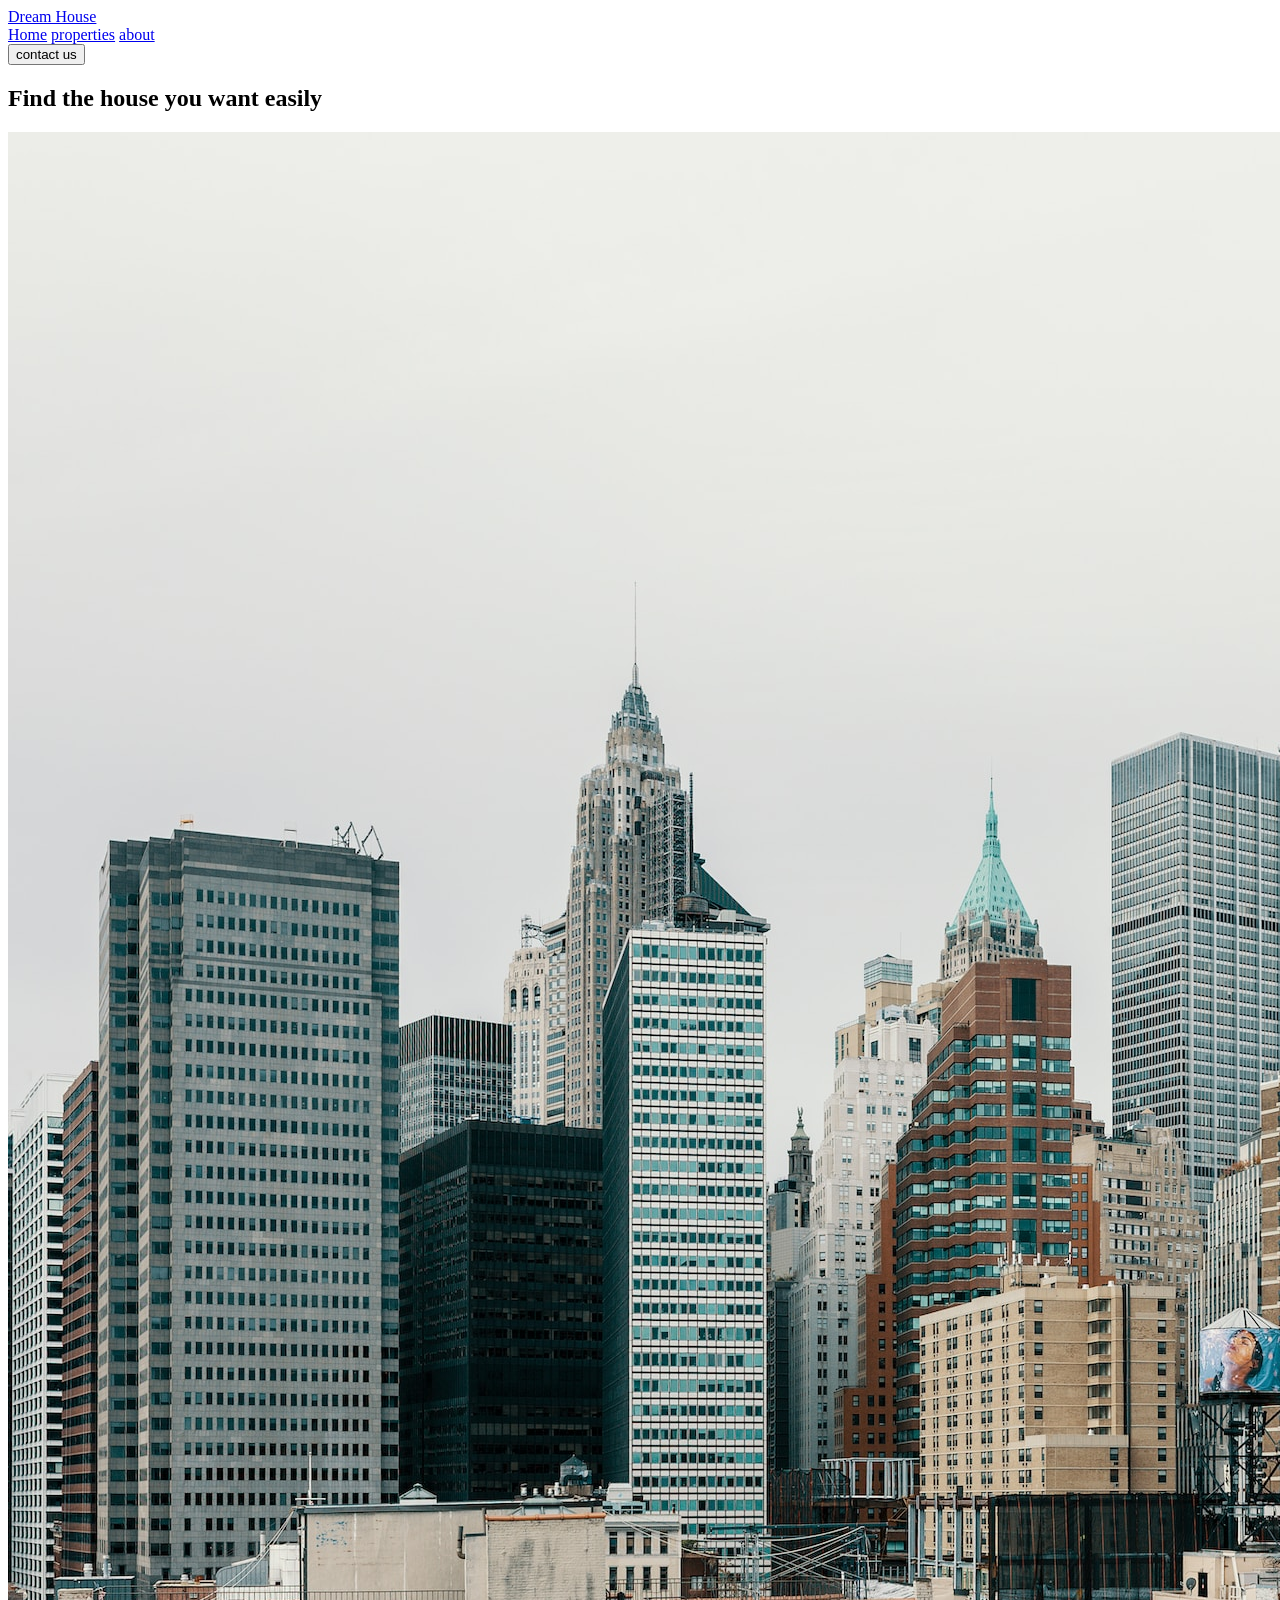
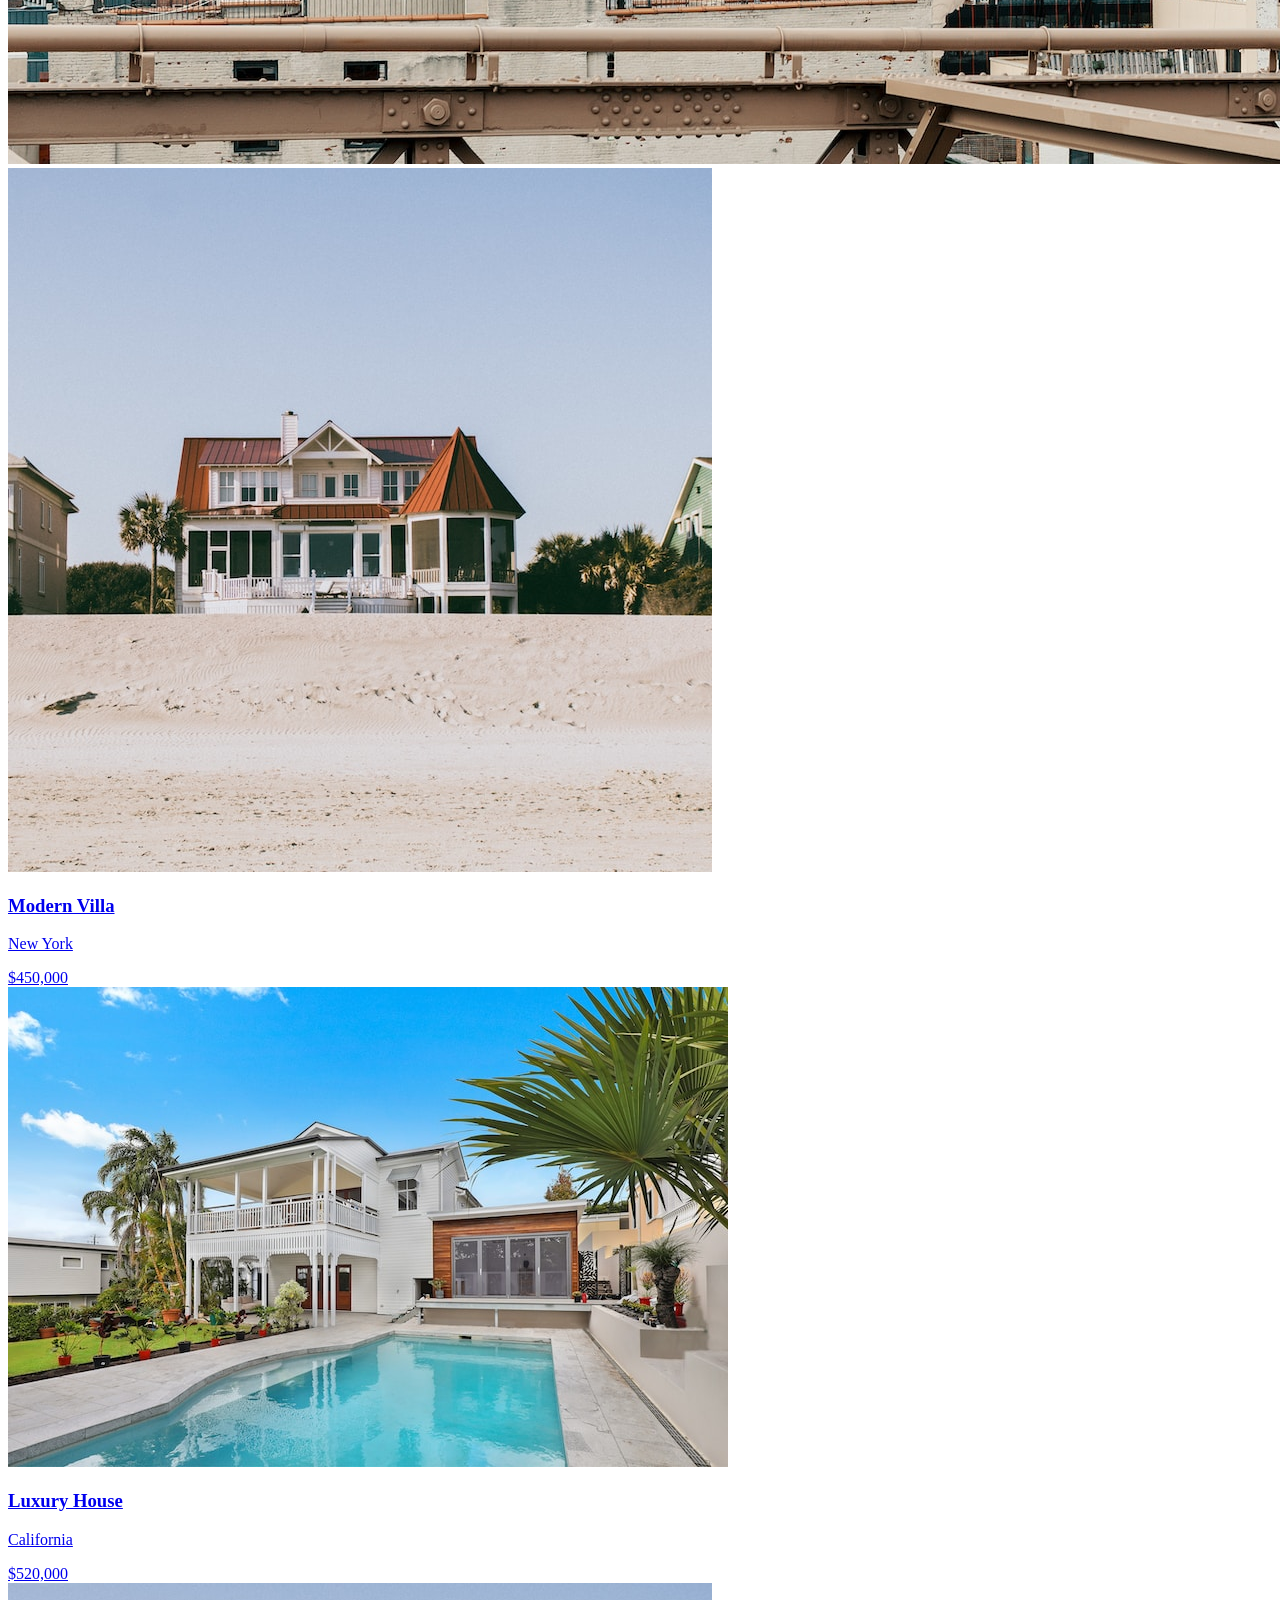
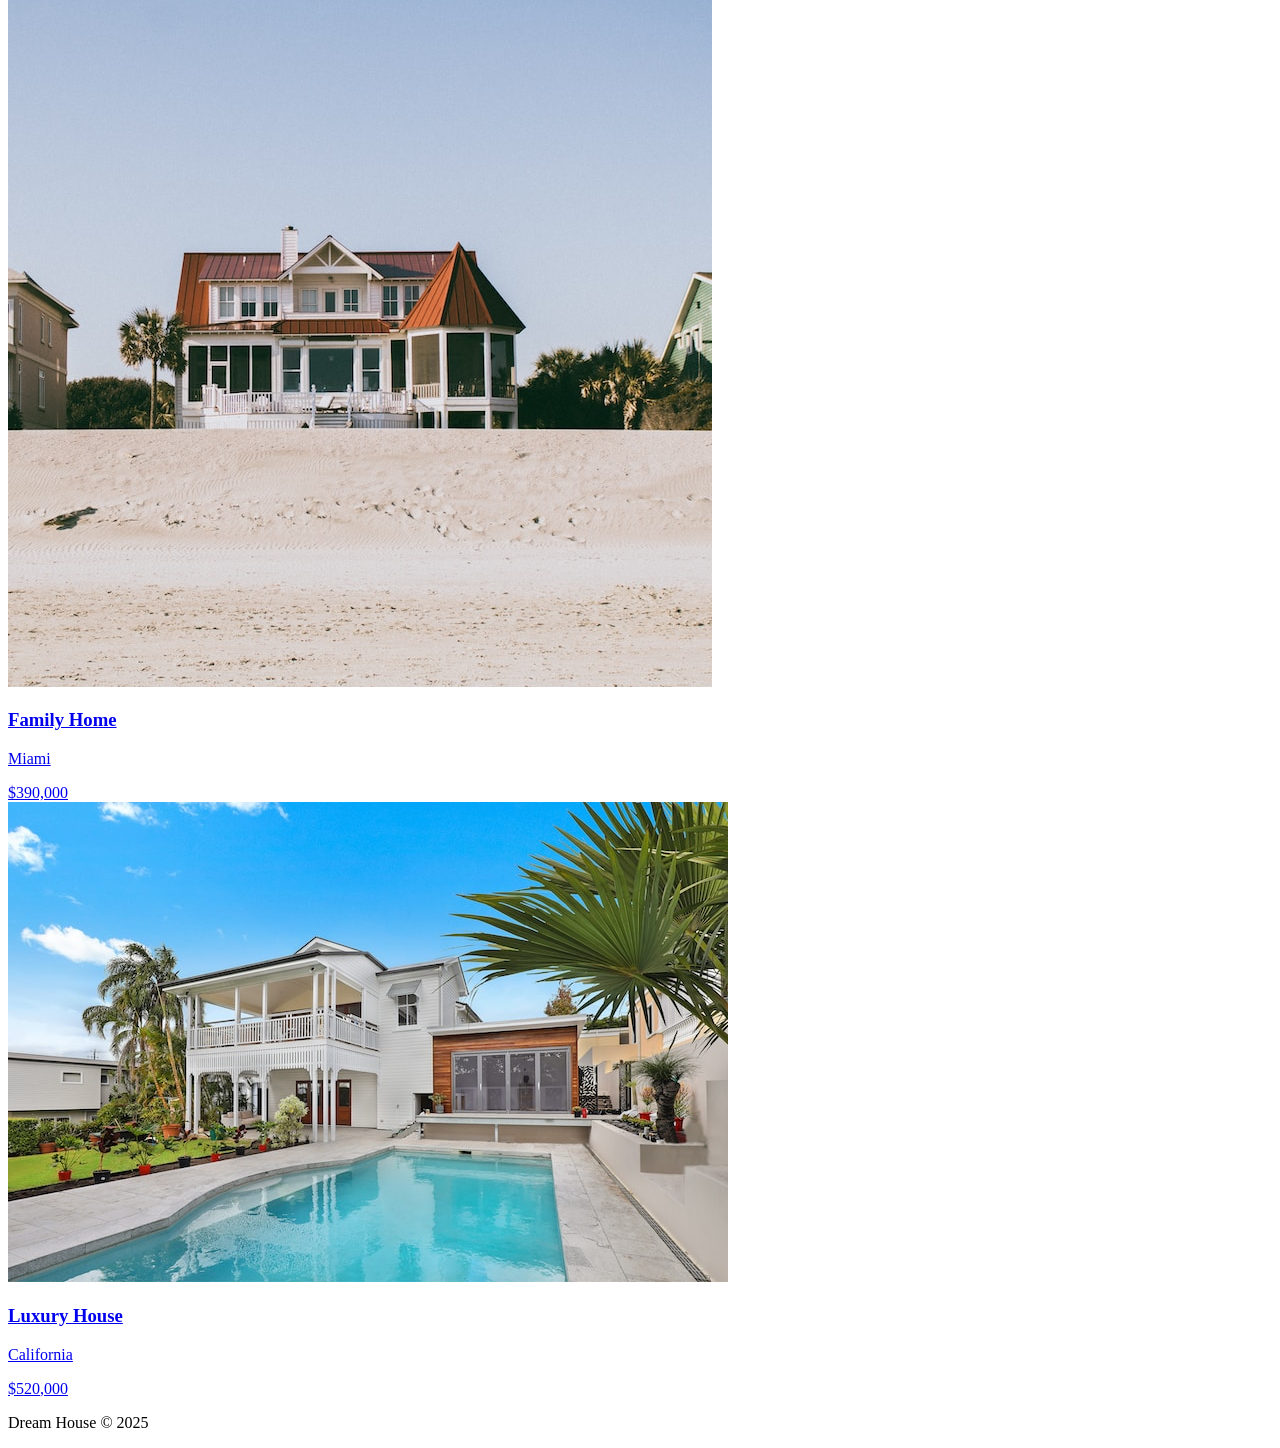
==== index.html @ 48370458 "index.html" ====
<!DOCTYPE html>
<html lang="en">
<head>
    <meta charset="UTF-8">
    <meta name="viewport" content="width=device-width, initial-scale=1.0">
      <meta property="og:title" content="Dream House">

    <meta property="og:description" content="Find the house you want easily">

    <link rel="stylesheet" href="css/style.css">

    <link href="https://fonts.googleapis.com/css2?family=Poppins:wght@300;400;500;600;700&display=swap" rel="stylesheet">
    <title>Dream House</title>
</head>
<body>
            <header class="header"> 
        <a href="#" class="logo">Dream House</a>
        <nav>
            <a href="#">Home</a>
            <a href="#">properties</a>
            <a href="#">about</a>
        </nav>
        <button> contact us</button>
    </header>
    <section class="hero">
        <h1>Find the house you want easily</h1>
        <img src="city.jpg" alt="city">

    </section>
   <section class="properties">

        <a href="second.html" class="card">

            <img src="rancho.jpg" alt="house">

            <div class="card-content">
                <h3>Modern Villa</h3>
                <p>New York</p>
                <span>$450,000</span>
            </div>

        </a>

        <a href="second.html" class="card">

            <img src="pool.jpg" alt="house">

            <div class="card-content">
                <h3>Luxury House</h3>
                <p>California</p>
                <span>$520,000</span>
            </div>

        </a>

        <a href="second.html" class="card">

            <img src="rancho.jpg" alt="house">

            <div class="card-content">
                <h3>Family Home</h3>
                <p>Miami</p>
                <span>$390,000</span>
            </div>

        </a>
        <a href="second.html" class="card">

            <img src="pool.jpg" alt="house">

            <div class="card-content">
                <h3>Luxury House</h3>
                <p>California</p>
                <span>$520,000</span>
            </div>

        </a>

    </section>
     <footer>
        <p>Dream House © 2025</p>
    </footer>
</body>
</html>
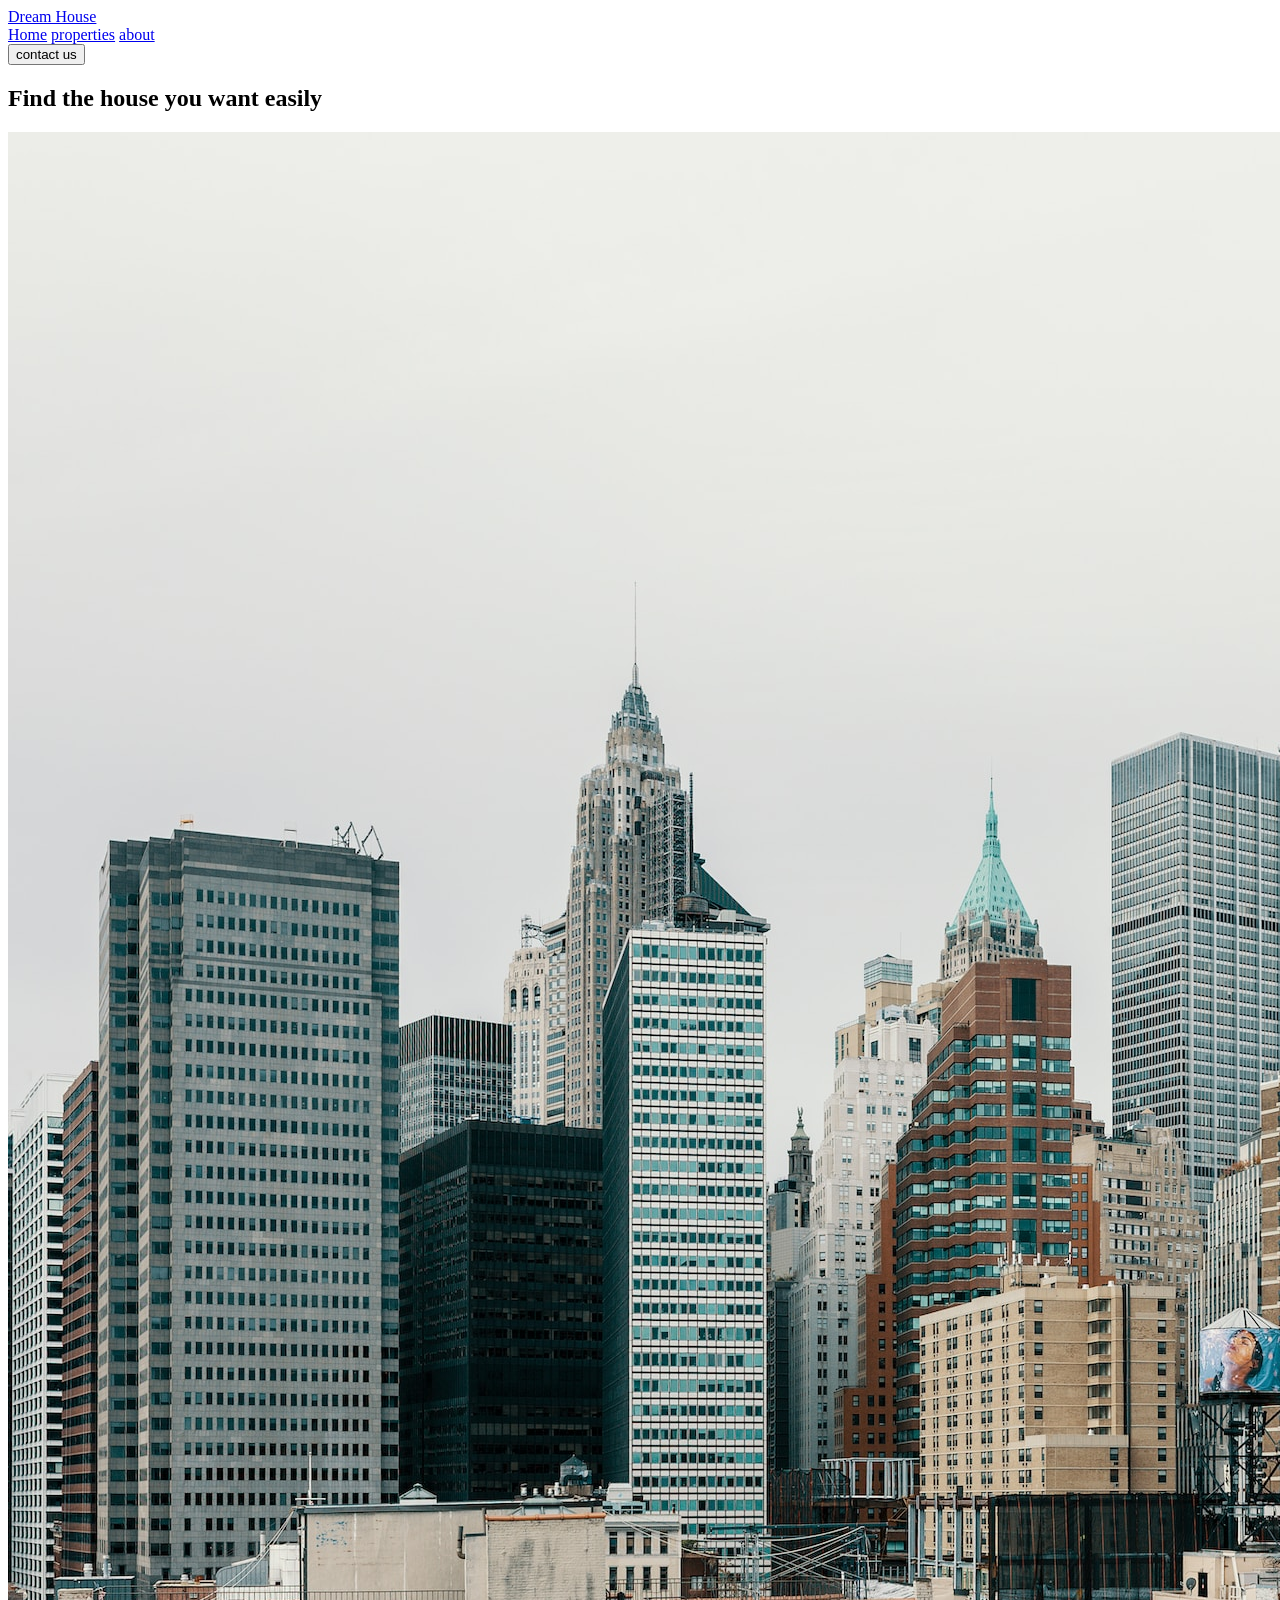
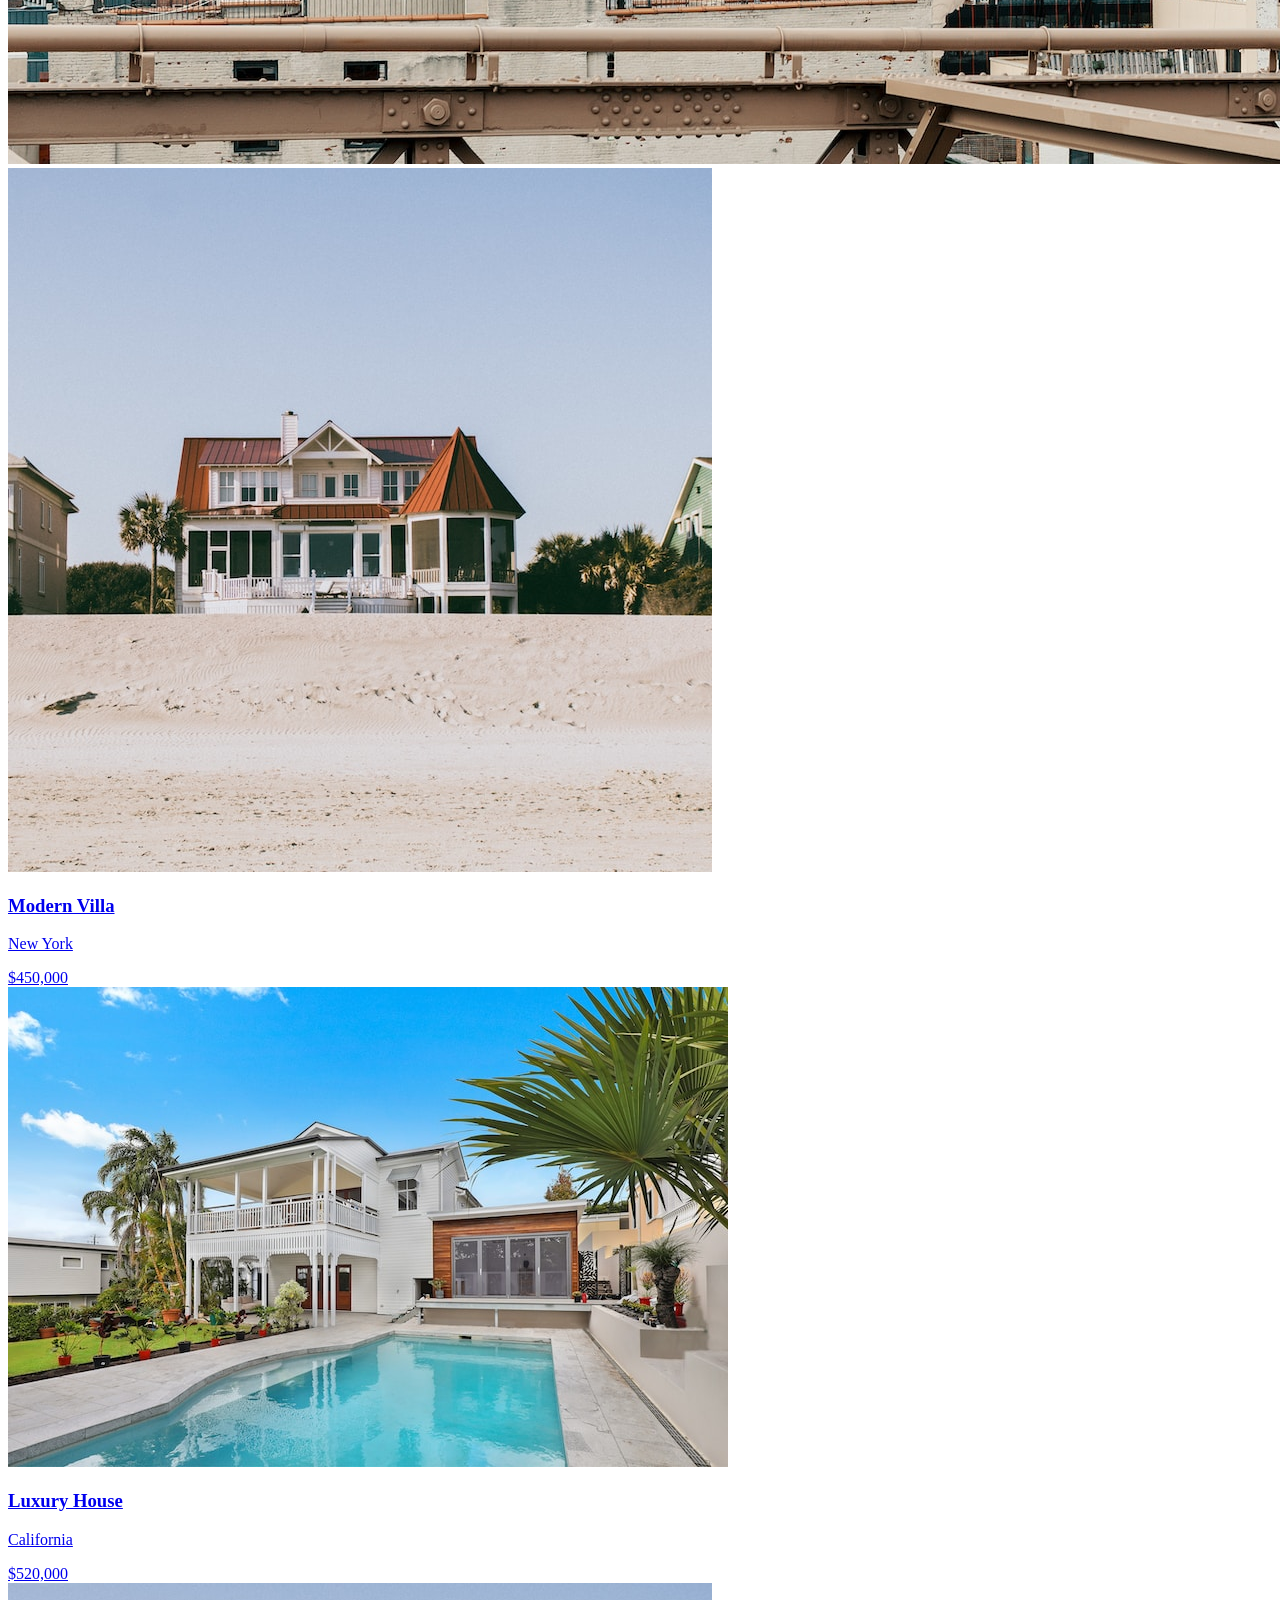
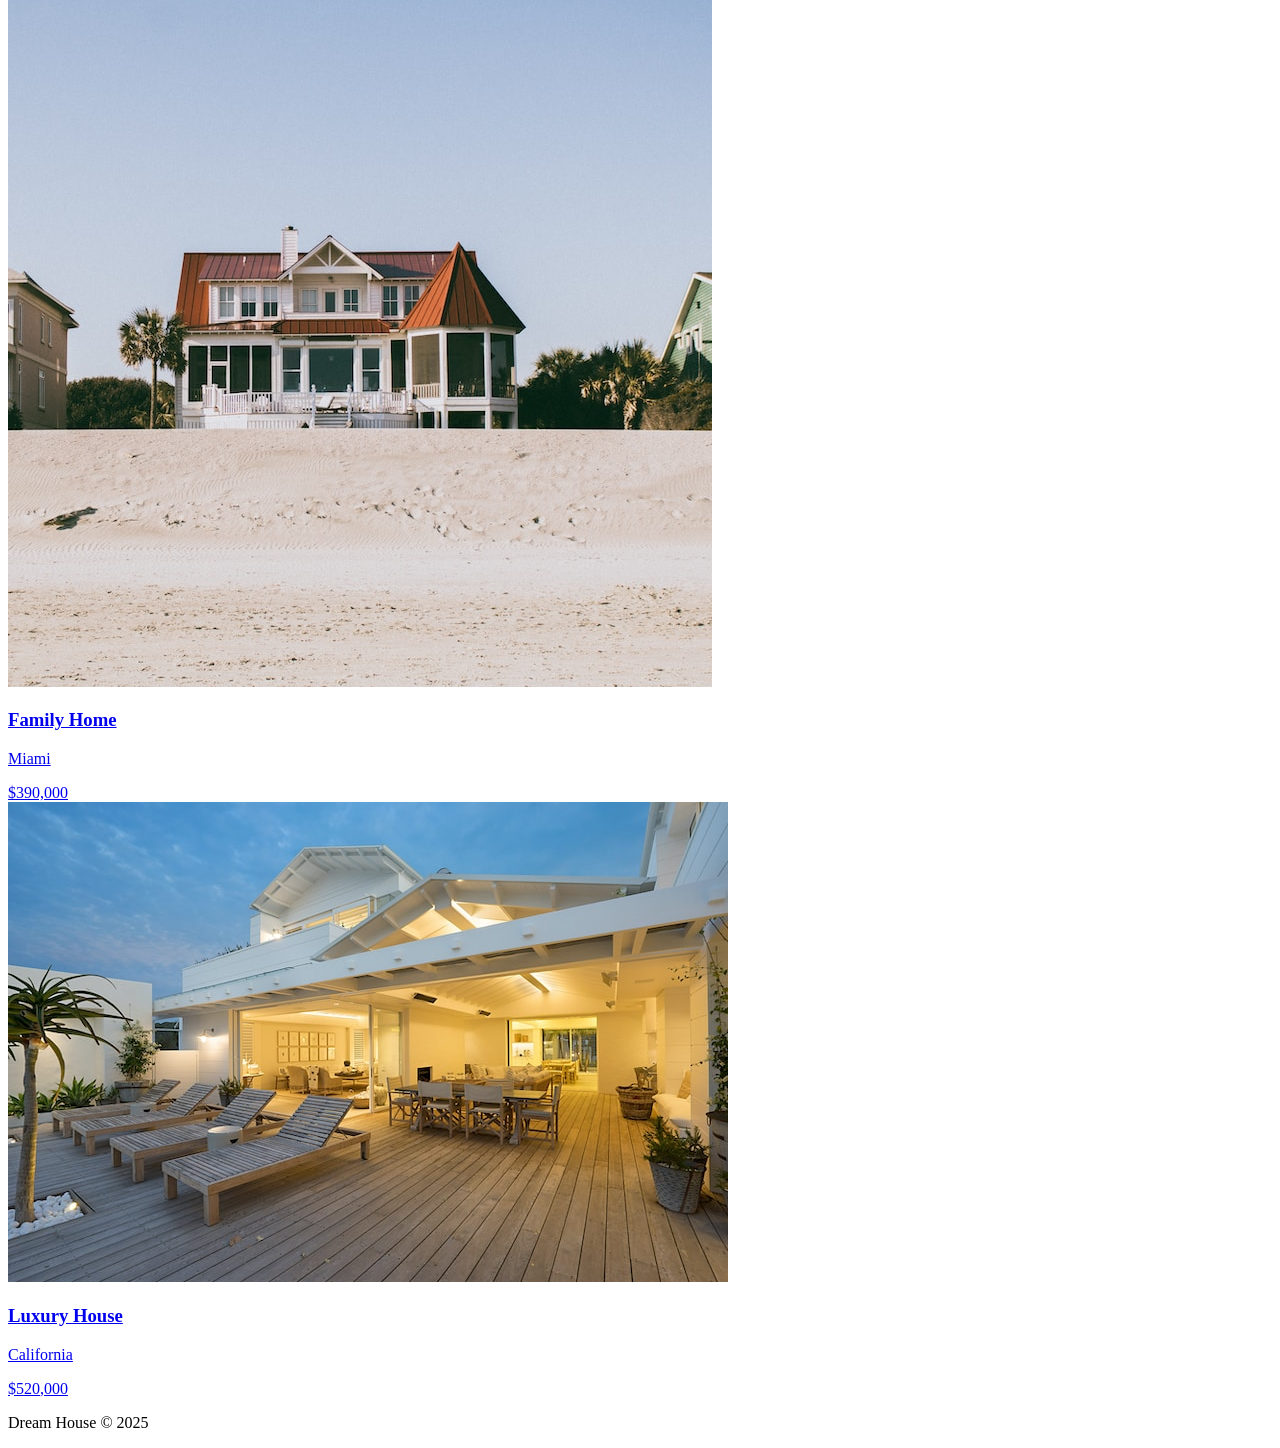
==== commit b30e01f0: "second.html" ====
--- a/index.html
+++ b/index.html
@@ -66,7 +66,7 @@
         </a>
         <a href="second.html" class="card">
 
-            <img src="pool.jpg" alt="house">
+            <img src="second.jpg" alt="house">
 
             <div class="card-content">
                 <h3>Luxury House</h3>
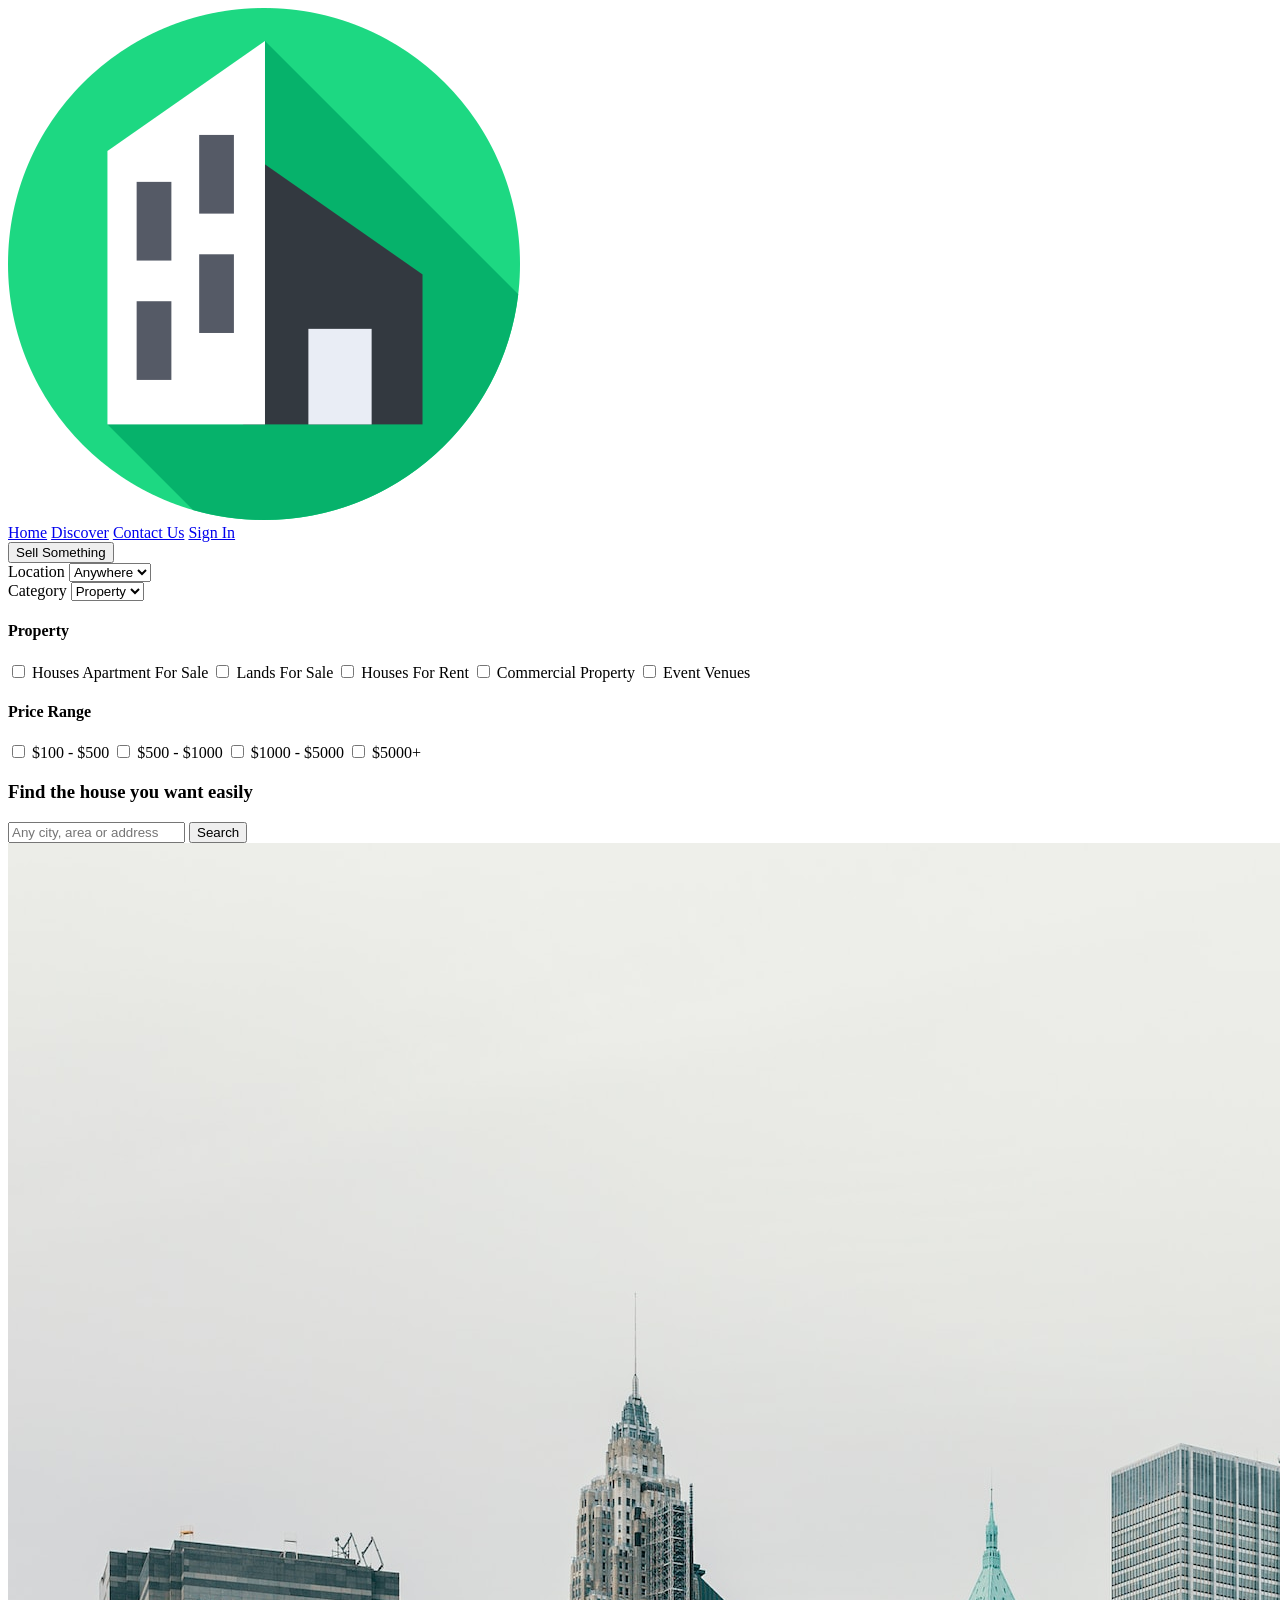
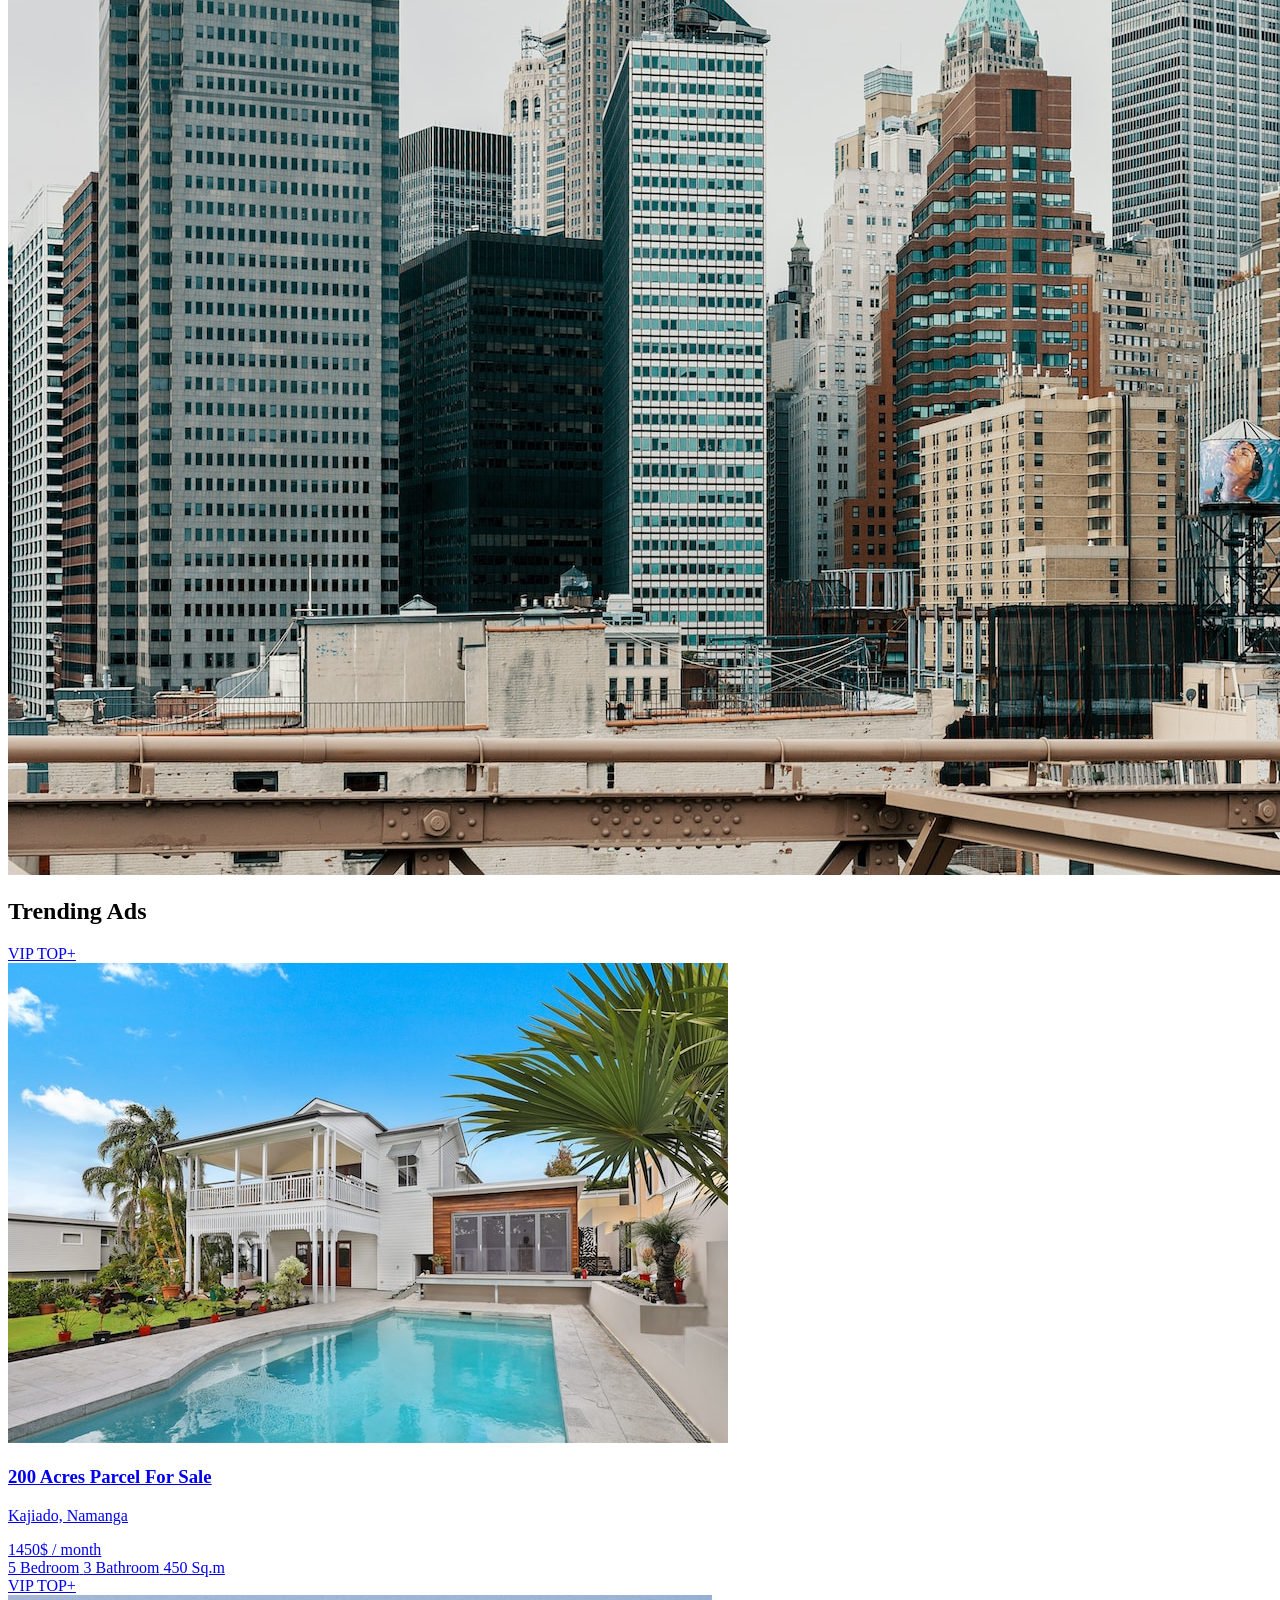
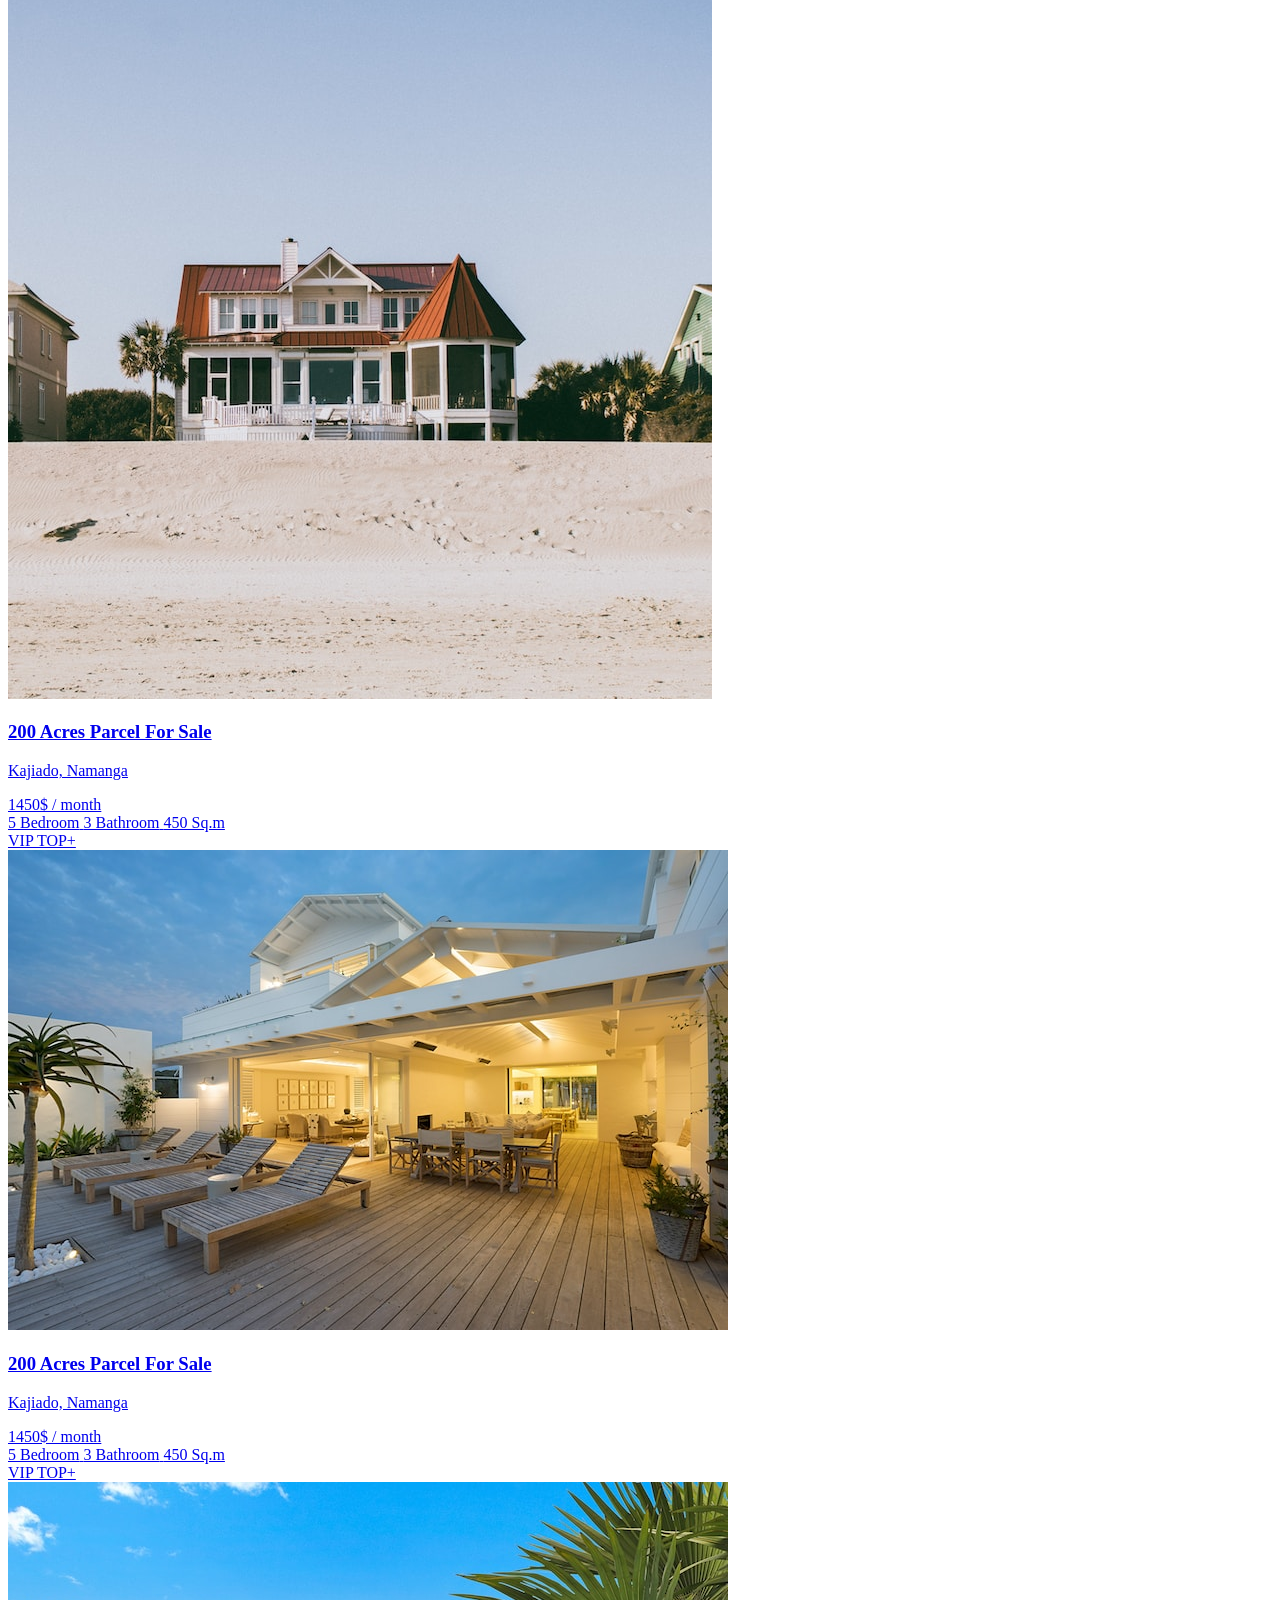
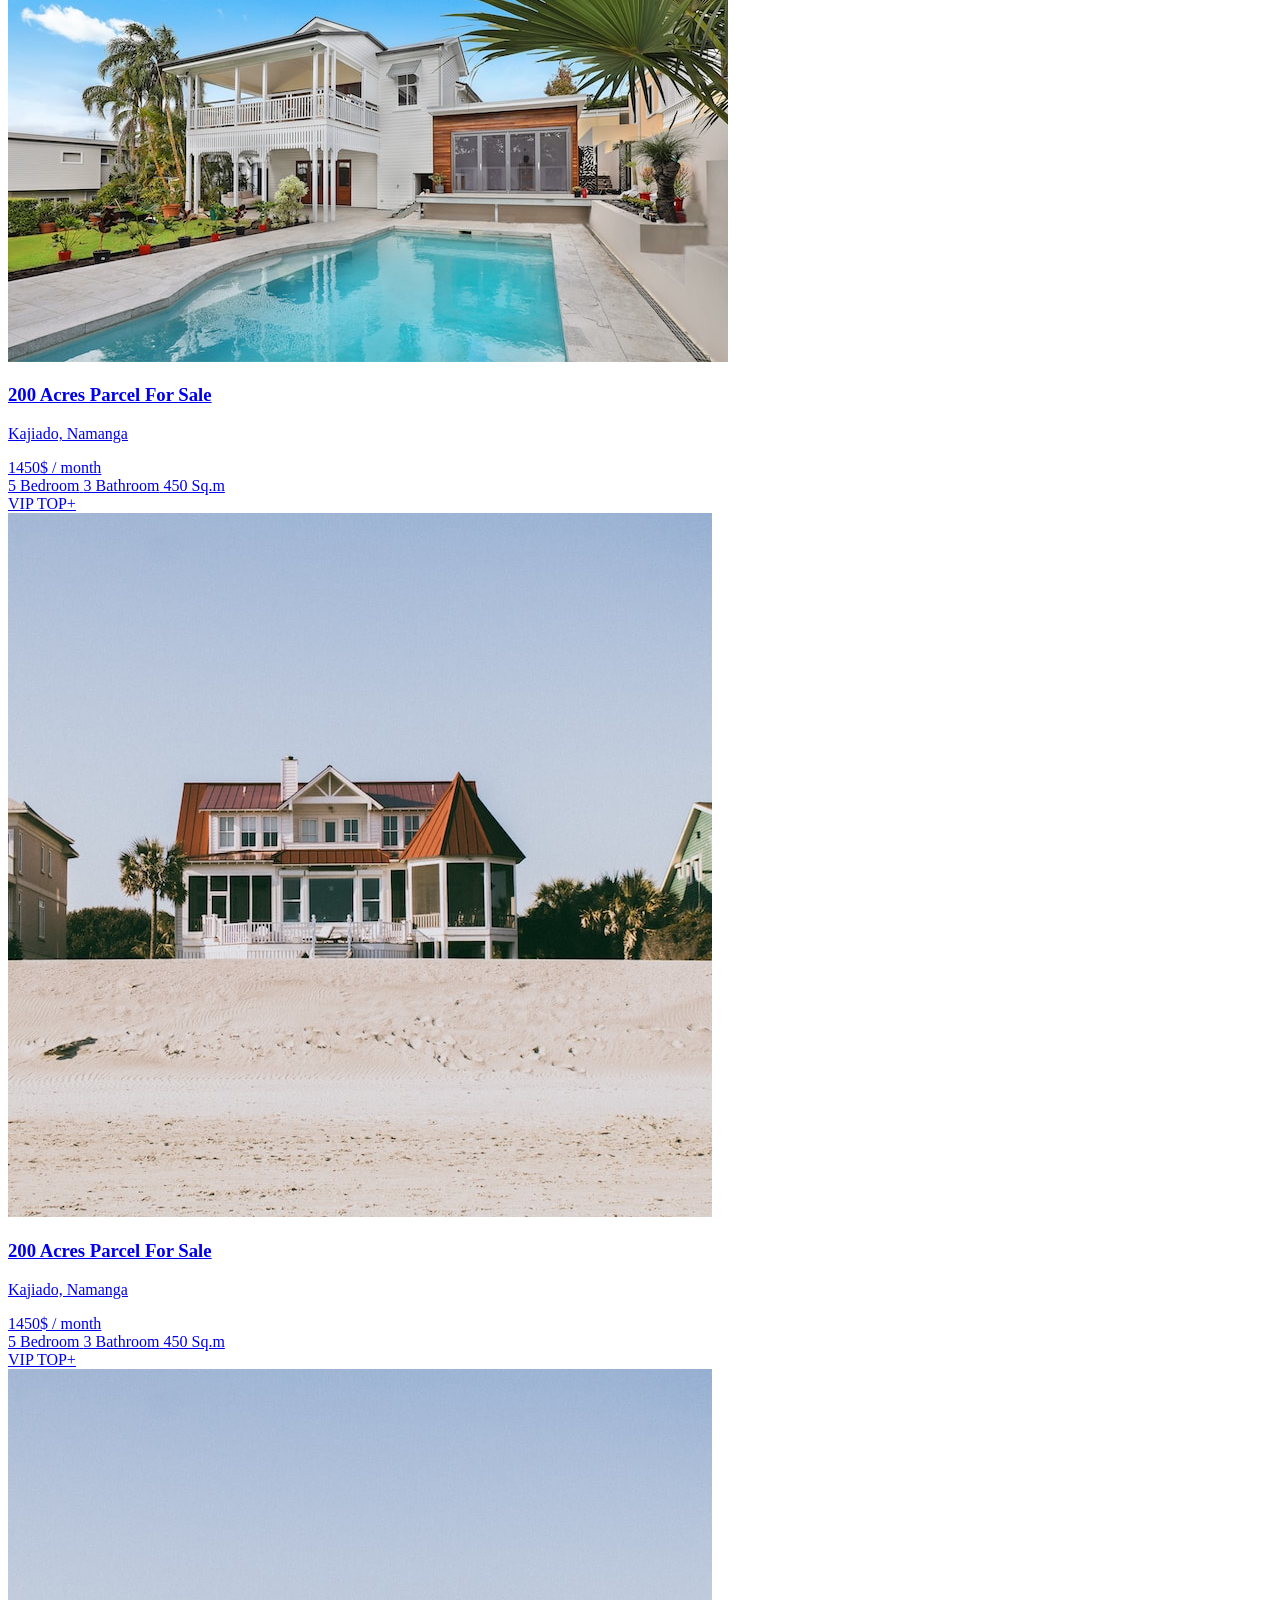
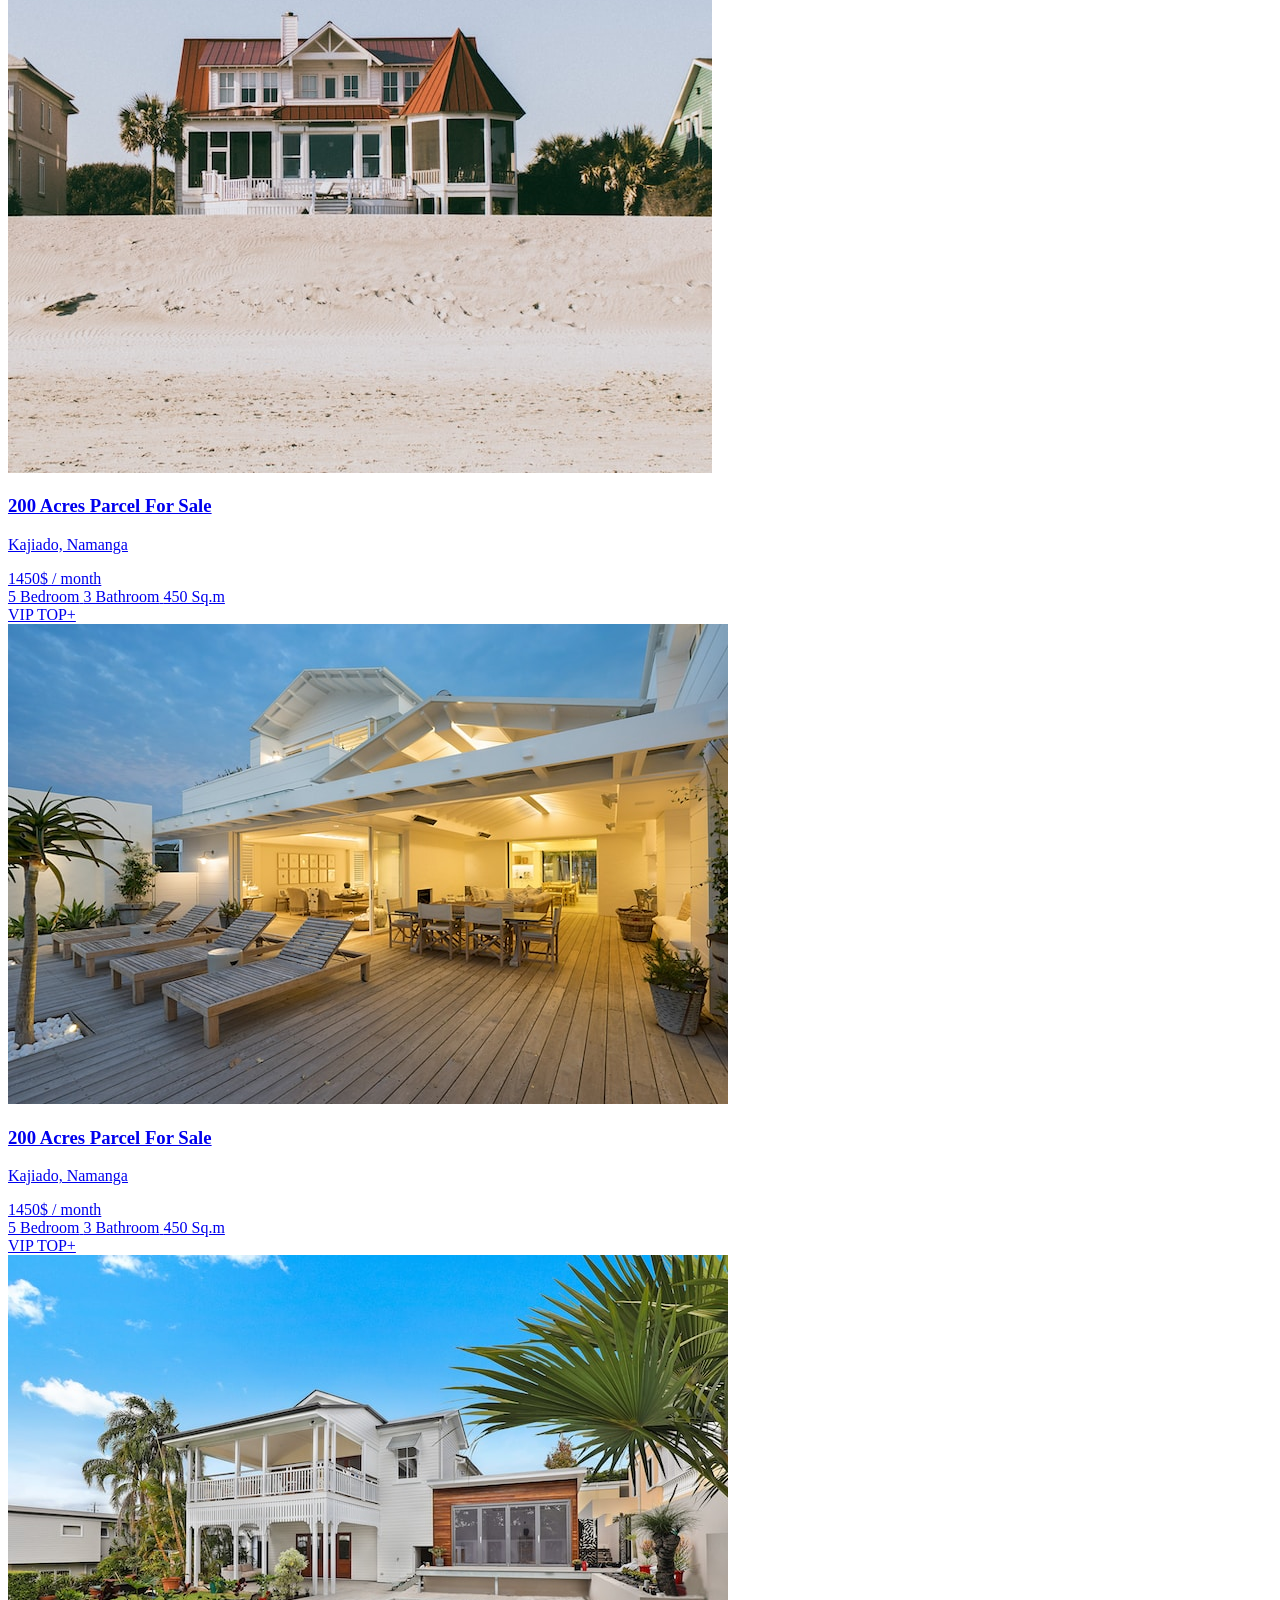
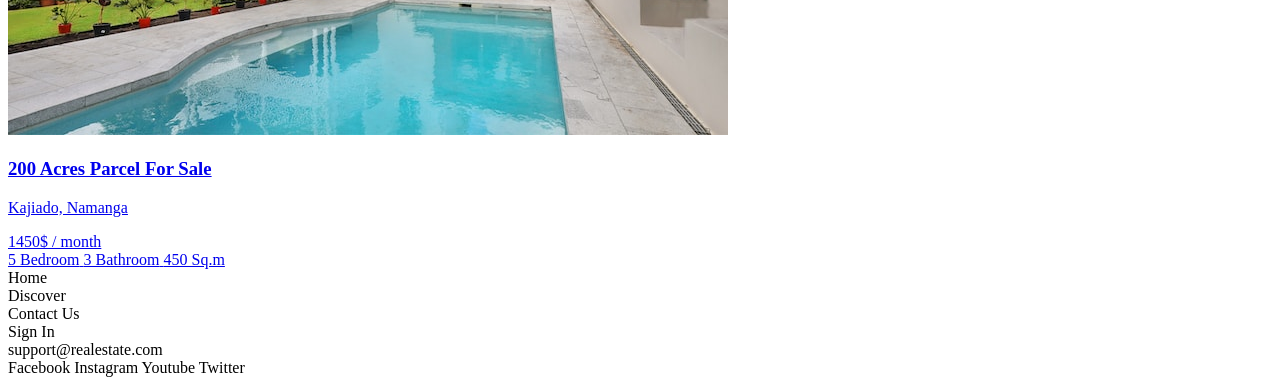
==== commit 0b516774: "index.1" ====
--- a/index.html
+++ b/index.html
@@ -2,83 +2,543 @@
 <html lang="en">
 <head>
     <meta charset="UTF-8">
-    <meta name="viewport" content="width=device-width, initial-scale=1.0">
-      <meta property="og:title" content="Dream House">
-
-    <meta property="og:description" content="Find the house you want easily">
+    <meta
+        name="viewport"
+        content="width=device-width, initial-scale=1.0"
+    >
+
+    <title>Real Estate</title>
+
+    <meta
+        name="description"
+        content="Find the house you want easily"
+    >
+
+    <meta property="og:title" content="Real Estate">
+    <meta
+        property="og:description"
+        content="Find the house you want easily"
+    >
+
+    <link rel="preconnect" href="https://fonts.googleapis.com">
+    <link rel="preconnect" href="https://fonts.gstatic.com" crossorigin>
+
+    <link
+        href="https://fonts.googleapis.com/css2?family=Poppins:wght@300;400;500;600;700&display=swap"
+        rel="stylesheet"
+    >
 
     <link rel="stylesheet" href="css/style.css">
-
-    <link href="https://fonts.googleapis.com/css2?family=Poppins:wght@300;400;500;600;700&display=swap" rel="stylesheet">
-    <title>Dream House</title>
 </head>
 <body>
-            <header class="header"> 
-        <a href="#" class="logo">Dream House</a>
-        <nav>
-            <a href="#">Home</a>
-            <a href="#">properties</a>
-            <a href="#">about</a>
+
+    
+
+    <header class="header">
+
+        <div class="logo">
+            <img src="logo.png" alt="Logo">
+        </div>
+
+        <nav class="nav">
+
+            <a href="#" class="active">Home</a>
+            <a href="#">Discover</a>
+            <a href="#">Contact Us</a>
+            <a href="#">Sign In</a>
+
         </nav>
-        <button> contact us</button>
+
+        <button class="sell-btn">
+            Sell Something
+        </button>
+
     </header>
-    <section class="hero">
-        <h1>Find the house you want easily</h1>
-        <img src="city.jpg" alt="city">
-
-    </section>
-   <section class="properties">
-
-        <a href="second.html" class="card">
-
-            <img src="rancho.jpg" alt="house">
-
-            <div class="card-content">
-                <h3>Modern Villa</h3>
-                <p>New York</p>
-                <span>$450,000</span>
+
+
+    <main class="main-container">
+
+        
+
+        <aside class="sidebar">
+
+            <div class="filter-group">
+
+                <label>Location</label>
+
+                <select>
+                    <option>Anywhere</option>
+                </select>
+
             </div>
 
-        </a>
-
-        <a href="second.html" class="card">
-
-            <img src="pool.jpg" alt="house">
-
-            <div class="card-content">
-                <h3>Luxury House</h3>
-                <p>California</p>
-                <span>$520,000</span>
+            <div class="filter-group">
+
+                <label>Category</label>
+
+                <select>
+                    <option>Property</option>
+                </select>
+
             </div>
 
-        </a>
-
-        <a href="second.html" class="card">
-
-            <img src="rancho.jpg" alt="house">
-
-            <div class="card-content">
-                <h3>Family Home</h3>
-                <p>Miami</p>
-                <span>$390,000</span>
+            <div class="filter-group">
+
+                <h4>Property</h4>
+
+                <label>
+                    <input type="checkbox">
+                    Houses Apartment For Sale
+                </label>
+
+                <label>
+                    <input type="checkbox">
+                    Lands For Sale
+                </label>
+
+                <label>
+                    <input type="checkbox">
+                    Houses For Rent
+                </label>
+
+                <label>
+                    <input type="checkbox">
+                    Commercial Property
+                </label>
+
+                <label>
+                    <input type="checkbox">
+                    Event Venues
+                </label>
+
             </div>
 
-        </a>
-        <a href="second.html" class="card">
-
-            <img src="second.jpg" alt="house">
-
-            <div class="card-content">
-                <h3>Luxury House</h3>
-                <p>California</p>
-                <span>$520,000</span>
+            <div class="filter-group">
+
+                <h4>Price Range</h4>
+
+                <label>
+                    <input type="checkbox">
+                    $100 - $500
+                </label>
+
+                <label>
+                    <input type="checkbox">
+                    $500 - $1000
+                </label>
+
+                <label>
+                    <input type="checkbox">
+                    $1000 - $5000
+                </label>
+
+                <label>
+                    <input type="checkbox">
+                    $5000+
+                </label>
+
             </div>
 
-        </a>
-
-    </section>
-     <footer>
-        <p>Dream House © 2025</p>
+        </aside>
+
+       
+
+        <section class="content">
+
+          
+
+            <section class="hero">
+
+                <h1>
+                    Find the house you want easily
+                </h1>
+
+                <div class="search-box">
+
+                    <input
+                        type="text"
+                        placeholder="Any city, area or address"
+                    >
+
+                    <button>
+                        Search
+                    </button>
+
+                </div>
+
+                <img
+                    src="city.jpg"
+                    alt="City"
+                >
+
+            </section>
+
+
+            <section class="ads-section">
+
+                <h2>Trending Ads</h2>
+
+                <div class="cards">
+
+
+                    <a href="second.html" class="card">
+
+                        <div class="badge">
+                            VIP TOP+
+                        </div>
+
+                        <img
+                            src="pool.jpg"
+                            alt=""
+                        >
+
+                        <div class="card-content">
+
+                            <h3>
+                                200 Acres Parcel For Sale
+                            </h3>
+
+                            <p>
+                                Kajiado, Namanga
+                            </p>
+
+                            <div class="price">
+                                1450$
+                                <span>/ month</span>
+                            </div>
+
+                            <div class="info">
+
+                                <span>5 Bedroom</span>
+
+                                <span>3 Bathroom</span>
+
+                                <span>450 Sq.m</span>
+
+                            </div>
+
+                        </div>
+
+                    </a>
+
+
+                    <a href="second.html" class="card">
+
+                        <div class="badge">
+                            VIP TOP+
+                        </div>
+
+                        <img
+                            src="rancho.jpg"
+                            alt=""
+                        >
+
+                        <div class="card-content">
+
+                            <h3>
+                                200 Acres Parcel For Sale
+                            </h3>
+
+                            <p>
+                                Kajiado, Namanga
+                            </p>
+
+                            <div class="price">
+                                1450$
+                                <span>/ month</span>
+                            </div>
+
+                            <div class="info">
+
+                                <span>5 Bedroom</span>
+
+                                <span>3 Bathroom</span>
+
+                                <span>450 Sq.m</span>
+
+                            </div>
+
+                        </div>
+
+                    </a>
+
+                    
+                    <a href="second.html" class="card">
+
+                        <div class="badge">
+                            VIP TOP+
+                        </div>
+
+                        <img
+                            src="second.jpg"
+                            alt=""
+                        >
+
+                        <div class="card-content">
+
+                            <h3>
+                                200 Acres Parcel For Sale
+                            </h3>
+
+                            <p>
+                                Kajiado, Namanga
+                            </p>
+
+                            <div class="price">
+                                1450$
+                                <span>/ month</span>
+                            </div>
+
+                            <div class="info">
+
+                                <span>5 Bedroom</span>
+
+                                <span>3 Bathroom</span>
+
+                                <span>450 Sq.m</span>
+
+                            </div>
+
+                        </div>
+
+                    </a>
+
+                    <!-- CARD 4 -->
+
+                    <a href="second.html" class="card">
+
+                        <div class="badge">
+                            VIP TOP+
+                        </div>
+
+                        <img
+                            src="pool.jpg"
+                            alt=""
+                        >
+
+                        <div class="card-content">
+
+                            <h3>
+                                200 Acres Parcel For Sale
+                            </h3>
+
+                            <p>
+                                Kajiado, Namanga
+                            </p>
+
+                            <div class="price">
+                                1450$
+                                <span>/ month</span>
+                            </div>
+
+                            <div class="info">
+
+                                <span>5 Bedroom</span>
+
+                                <span>3 Bathroom</span>
+
+                                <span>450 Sq.m</span>
+
+                            </div>
+
+                        </div>
+
+                    </a>
+
+
+                    <a href="second.html" class="card">
+
+                        <div class="badge">
+                            VIP TOP+
+                        </div>
+
+                        <img
+                            src="rancho.jpg"
+                            alt=""
+                        >
+
+                        <div class="card-content">
+
+                            <h3>
+                                200 Acres Parcel For Sale
+                            </h3>
+
+                            <p>
+                                Kajiado, Namanga
+                            </p>
+
+                            <div class="price">
+                                1450$
+                                <span>/ month</span>
+                            </div>
+
+                            <div class="info">
+
+                                <span>5 Bedroom</span>
+
+                                <span>3 Bathroom</span>
+
+                                <span>450 Sq.m</span>
+
+                            </div>
+
+                        </div>
+
+                    </a>
+
+                
+                    <a href="second.html" class="card">
+
+                        <div class="badge">
+                            VIP TOP+
+                        </div>
+
+                        <img
+                            src="rancho.jpg"
+                            alt=""
+                        >
+
+                        <div class="card-content">
+
+                            <h3>
+                                200 Acres Parcel For Sale
+                            </h3>
+
+                            <p>
+                                Kajiado, Namanga
+                            </p>
+
+                            <div class="price">
+                                1450$
+                                <span>/ month</span>
+                            </div>
+
+                            <div class="info">
+
+                                <span>5 Bedroom</span>
+
+                                <span>3 Bathroom</span>
+
+                                <span>450 Sq.m</span>
+
+                            </div>
+
+                        </div>
+
+                    </a>
+
+                
+
+                    <a href="second.html" class="card">
+
+                        <div class="badge">
+                            VIP TOP+
+                        </div>
+
+                        <img
+                            src="second.jpg"
+                            alt=""
+                        >
+
+                        <div class="card-content">
+
+                            <h3>
+                                200 Acres Parcel For Sale
+                            </h3>
+
+                            <p>
+                                Kajiado, Namanga
+                            </p>
+
+                            <div class="price">
+                                1450$
+                                <span>/ month</span>
+                            </div>
+
+                            <div class="info">
+
+                                <span>5 Bedroom</span>
+
+                                <span>3 Bathroom</span>
+
+                                <span>450 Sq.m</span>
+
+                            </div>
+
+                        </div>
+
+                    </a>
+
+                    <!-- CARD 8 -->
+
+                    <a href="second.html" class="card">
+
+                        <div class="badge">
+                            VIP TOP+
+                        </div>
+
+                        <img
+                            src="pool.jpg"
+                            alt=""
+                        >
+
+                        <div class="card-content">
+
+                            <h3>
+                                200 Acres Parcel For Sale
+                            </h3>
+
+                            <p>
+                                Kajiado, Namanga
+                            </p>
+
+                            <div class="price">
+                                1450$
+                                <span>/ month</span>
+                            </div>
+
+                            <div class="info">
+
+                                <span>5 Bedroom</span>
+
+                                <span>3 Bathroom</span>
+
+                                <span>450 Sq.m</span>
+
+                            </div>
+
+                        </div>
+
+                    </a>
+
+                </div>
+
+            </section>
+
+        </section>
+
+    </main>
+
+
+    <footer class="footer">
+
+        <div>Home</div>
+        <div>Discover</div>
+        <div>Contact Us</div>
+        <div>Sign In</div>
+
+        <div class="footer-email">
+            support@realestate.com
+        </div>
+
+        <div class="socials">
+            Facebook
+            Instagram
+            Youtube
+            Twitter
+        </div>
+
     </footer>
+
 </body>
-</html> +</html>
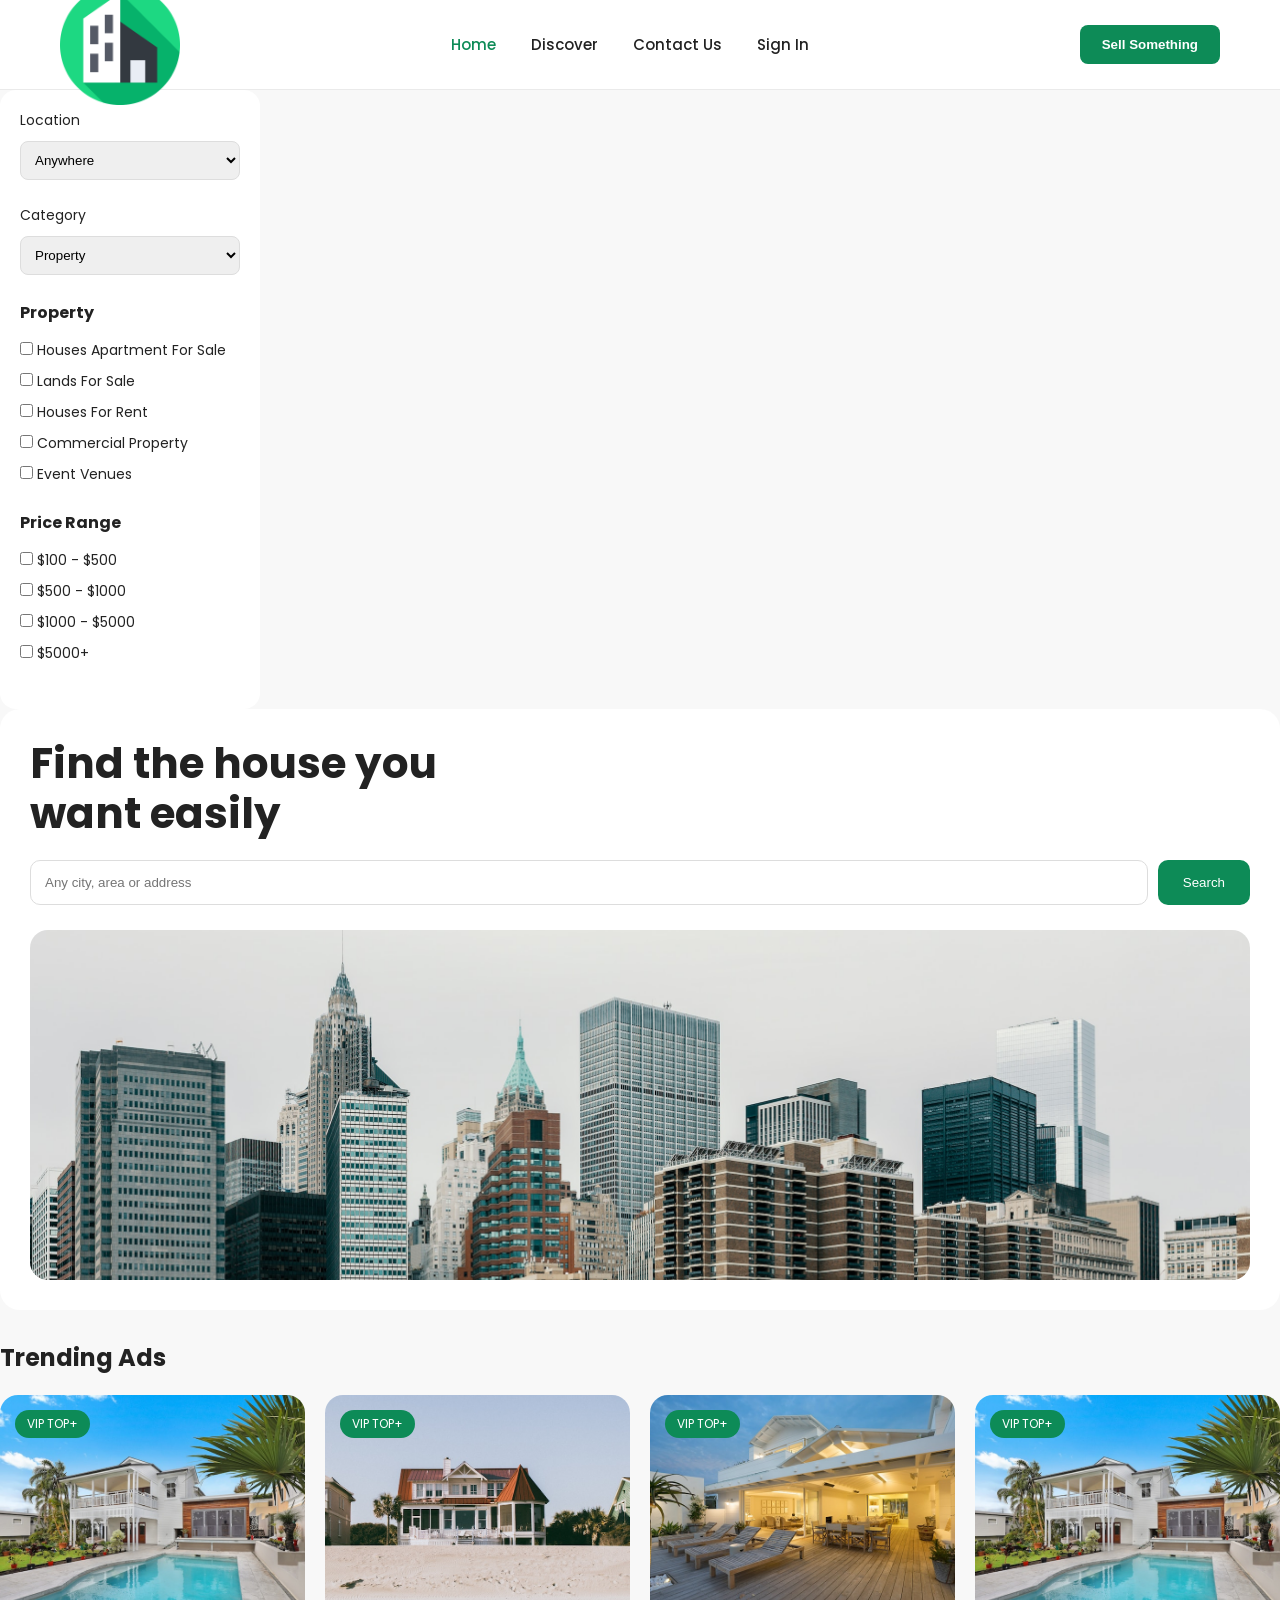
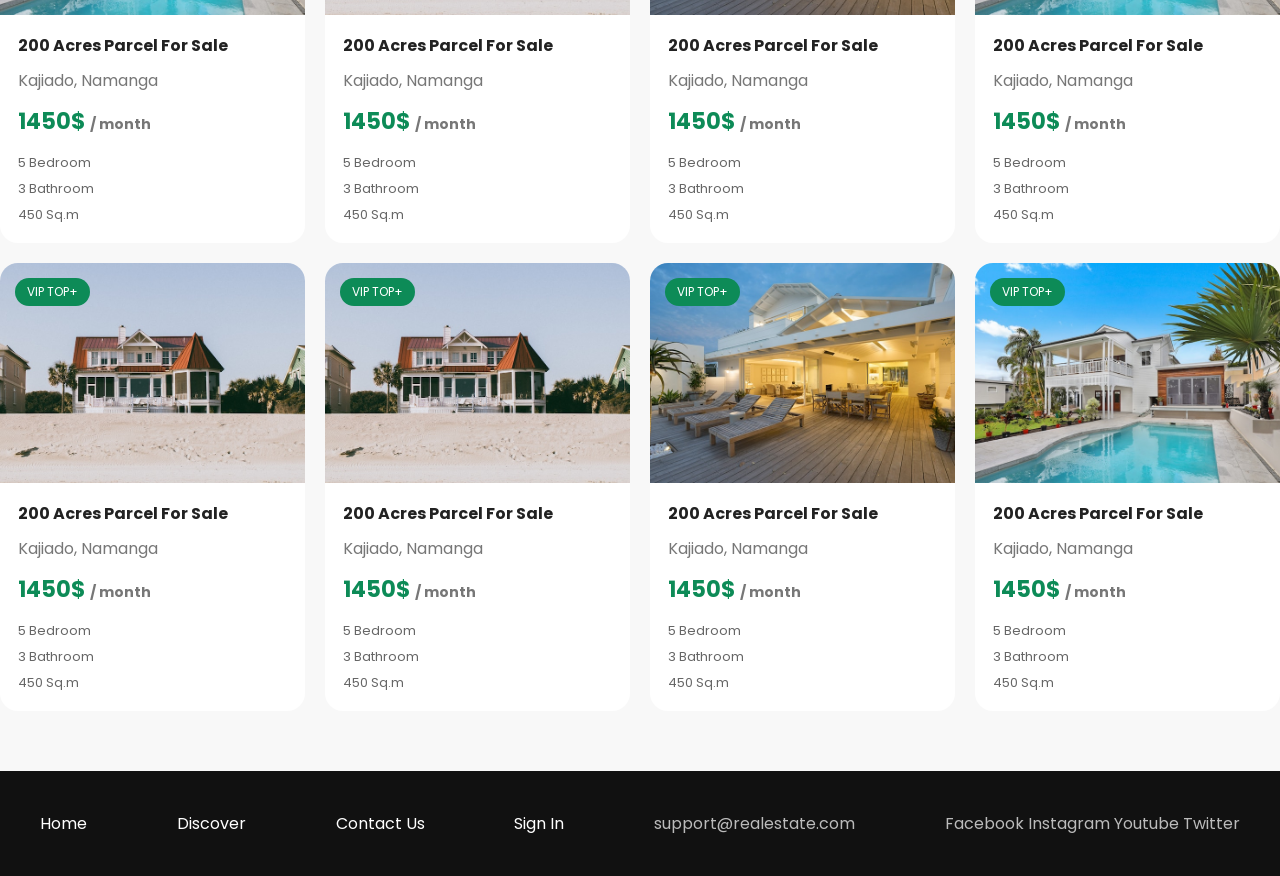
==== commit ed3847fa: "ტგ" ====
--- a/index.html
+++ b/index.html
@@ -28,7 +28,7 @@
         rel="stylesheet"
     >
 
-    <link rel="stylesheet" href="css/style.css">
+    <link rel="stylesheet" href="style.css">
 </head>
 <body>
 
--- a/style.css
+++ b/style.css
@@ -0,0 +1,417 @@
+*{
+    margin:0;
+    padding:0;
+    box-sizing:border-box;
+}
+
+body{
+    font-family:'Poppins',sans-serif;
+    background:#f8f8f8;
+    color:#222;
+}
+
+a{
+    text-decoration:none;
+    color:inherit;
+}
+
+img{
+    width:100%;
+    display:block;
+}
+
+
+
+.header{
+    width:100%;
+    height:90px;
+    background:#fff;
+    display:flex;
+    justify-content:space-between;
+    align-items:center;
+    padding:0 60px;
+    border-bottom:1px solid #eaeaea;
+}
+
+.logo img{
+    width:120px;
+}
+
+.nav{
+    display:flex;
+    gap:35px;
+}
+
+.nav a{
+    font-size:15px;
+    font-weight:500;
+}
+
+.nav .active{
+    color:#0d8b57;
+}
+
+.sell-btn{
+    background:#0d8b57;
+    color:white;
+    border:none;
+    padding:12px 22px;
+    border-radius:8px;
+    cursor:pointer;
+    font-weight:600;
+}
+
+/
+
+.main-container{
+    display:flex;
+    padding:30px;
+    gap:30px;
+}
+
+
+.sidebar{
+    width:260px;
+    background:#fff;
+    border-radius:16px;
+    padding:20px;
+    height:fit-content;
+}
+
+.filter-group{
+    margin-bottom:25px;
+}
+
+.filter-group h4{
+    margin-bottom:15px;
+}
+
+.filter-group label{
+    display:block;
+    margin-bottom:10px;
+    font-size:14px;
+}
+
+.filter-group select{
+    width:100%;
+    padding:10px;
+    border:1px solid #ddd;
+    border-radius:8px;
+}
+
+
+.content{
+    flex:1;
+}
+
+
+
+.hero{
+    background:#fff;
+    border-radius:20px;
+    padding:30px;
+    margin-bottom:30px;
+}
+
+.hero h1{
+    font-size:42px;
+    max-width:500px;
+    line-height:1.2;
+    margin-bottom:20px;
+}
+
+.search-box{
+    display:flex;
+    gap:10px;
+    margin-bottom:25px;
+}
+
+.search-box input{
+    flex:1;
+    padding:14px;
+    border:1px solid #ddd;
+    border-radius:10px;
+}
+
+.search-box button{
+    background:#0d8b57;
+    color:white;
+    border:none;
+    padding:14px 25px;
+    border-radius:10px;
+    cursor:pointer;
+}
+
+.hero img{
+    border-radius:18px;
+    height:350px;
+    object-fit:cover;
+}
+
+
+
+.ads-section h2{
+    margin-bottom:20px;
+}
+
+.cards{
+    display:grid;
+    grid-template-columns:repeat(4,1fr);
+    gap:20px;
+}
+
+.card{
+    background:white;
+    border-radius:18px;
+    overflow:hidden;
+    transition:0.3s;
+    position:relative;
+}
+
+.card:hover{
+    transform:translateY(-5px);
+    box-shadow:0 10px 25px rgba(0,0,0,0.08);
+}
+
+.badge{
+    position:absolute;
+    top:15px;
+    left:15px;
+    background:#0d8b57;
+    color:white;
+    padding:5px 12px;
+    border-radius:20px;
+    font-size:12px;
+}
+
+.card img{
+    height:220px;
+    object-fit:cover;
+}
+
+.card-content{
+    padding:18px;
+}
+
+.card-content h3{
+    font-size:16px;
+    margin-bottom:10px;
+}
+
+.card-content p{
+    color:#777;
+    margin-bottom:12px;
+}
+
+.price{
+    color:#0d8b57;
+    font-size:22px;
+    font-weight:700;
+    margin-bottom:15px;
+}
+
+.price span{
+    font-size:14px;
+    color:#777;
+}
+
+.info{
+    display:flex;
+    flex-direction:column;
+    gap:6px;
+    color:#666;
+    font-size:13px;
+}
+
+
+.details-container{
+    max-width:1400px;
+    margin:40px auto;
+    display:flex;
+    gap:40px;
+    padding:0 30px;
+}
+
+.property-image{
+    flex:1;
+}
+
+.property-image img{
+    height:700px;
+    object-fit:cover;
+    border-radius:24px;
+}
+
+.property-content{
+    flex:1;
+    background:white;
+    border-radius:24px;
+    padding:35px;
+}
+
+.vip-badge{
+    display:inline-block;
+    background:#0d8b57;
+    color:white;
+    padding:8px 15px;
+    border-radius:20px;
+    margin-bottom:20px;
+}
+
+.property-content h1{
+    font-size:34px;
+    line-height:1.3;
+    margin-bottom:20px;
+}
+
+.description{
+    color:#666;
+    line-height:1.8;
+    margin-bottom:25px;
+}
+
+.property-features{
+    display:grid;
+    grid-template-columns:repeat(2,1fr);
+    gap:12px;
+    margin-bottom:30px;
+}
+
+.property-features div{
+    background:#f6f6f6;
+    padding:14px;
+    border-radius:10px;
+}
+
+.property-info-grid{
+    display:grid;
+    grid-template-columns:repeat(2,1fr);
+    gap:20px;
+    margin-bottom:30px;
+}
+
+.property-info-grid span{
+    color:#888;
+    font-size:13px;
+}
+
+.property-info-grid p{
+    margin-top:5px;
+    font-weight:600;
+}
+
+.price-box{
+    display:flex;
+    justify-content:space-between;
+    align-items:center;
+    border-top:1px solid #eee;
+    padding-top:25px;
+}
+
+.buttons{
+    display:flex;
+    gap:15px;
+}
+
+.message-btn{
+    background:#0d8b57;
+    color:white;
+    border:none;
+    padding:12px 20px;
+    border-radius:10px;
+    cursor:pointer;
+}
+
+.call-btn{
+    background:#222;
+    color:white;
+    border:none;
+    padding:12px 20px;
+    border-radius:10px;
+    cursor:pointer;
+}
+
+
+
+.similar-section{
+    max-width:1400px;
+    margin:50px auto;
+    padding:0 30px;
+}
+
+.similar-section h2{
+    margin-bottom:25px;
+}
+
+
+.footer{
+    background:#111;
+    color:white;
+    padding:40px;
+    margin-top:60px;
+    display:flex;
+    justify-content:space-between;
+    flex-wrap:wrap;
+    gap:20px;
+}
+
+.footer-email{
+    color:#bbb;
+}
+
+.socials{
+    color:#bbb;
+}
+
+/* RESPONSIVE */
+
+@media(max-width:1200px){
+
+    .cards{
+        grid-template-columns:repeat(2,1fr);
+    }
+
+    .details-container{
+        flex-direction:column;
+    }
+}
+
+@media(max-width:768px){
+
+    .header{
+        flex-direction:column;
+        height:auto;
+        padding:20px;
+        gap:20px;
+    }
+
+    .main-container{
+        flex-direction:column;
+    }
+
+    .sidebar{
+        width:100%;
+    }
+
+    .cards{
+        grid-template-columns:1fr;
+    }
+
+    .hero h1{
+        font-size:30px;
+    }
+
+    .property-info-grid{
+        grid-template-columns:1fr;
+    }
+
+    .price-box{
+        flex-direction:column;
+        gap:20px;
+    }
+
+    .buttons{
+        width:100%;
+        flex-direction:column;
+    }
+}csv
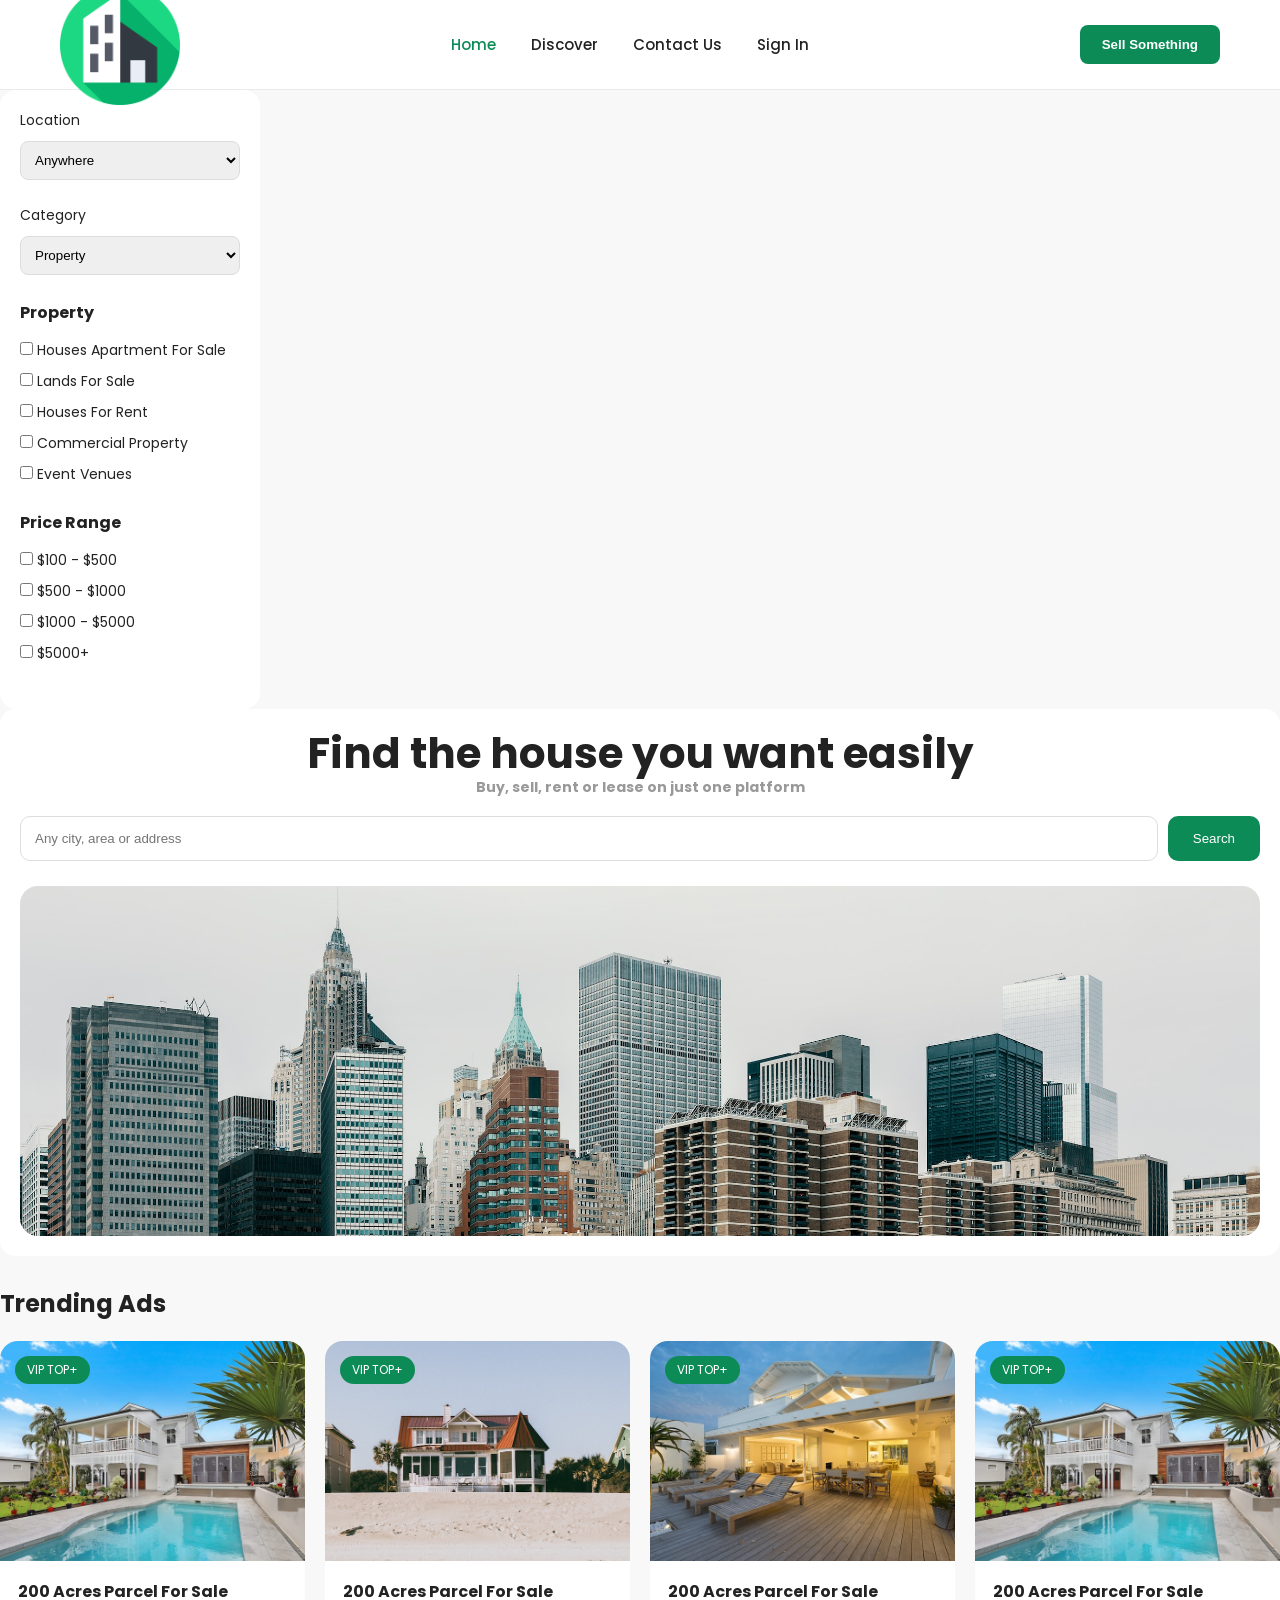
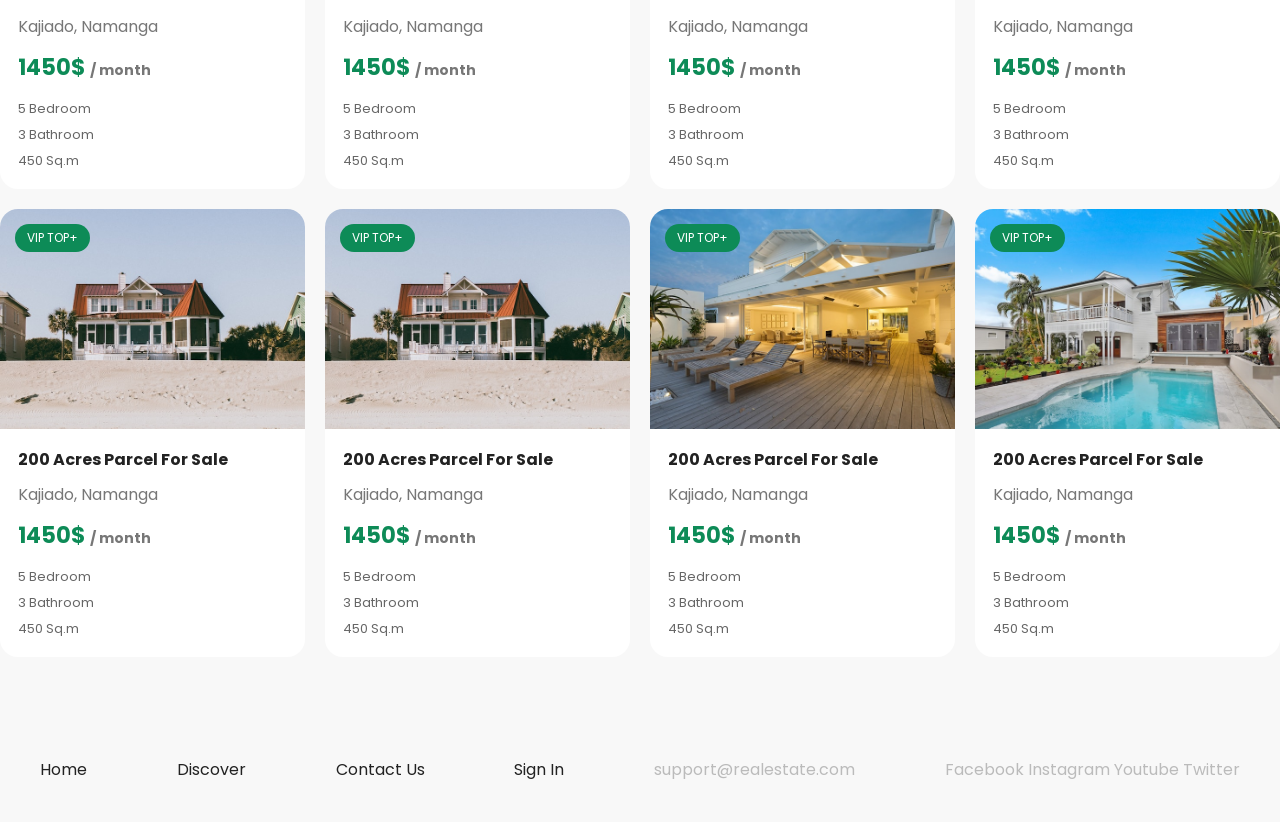
==== commit 44160e4b: "ლასტ" ====
--- a/index.html
+++ b/index.html
@@ -151,6 +151,7 @@
 
                 <h1>
                     Find the house you want easily
+                    <p>Buy, sell, rent or lease on just one platform</p>
                 </h1>
 
                 <div class="search-box">
--- a/style.css
+++ b/style.css
@@ -107,19 +107,25 @@
 
 
 .hero{
+
     background:#fff;
-    border-radius:20px;
-    padding:30px;
+    border-radius:15px;
+    padding:20px;
     margin-bottom:30px;
+    text-align:center;
+
 }
 
 .hero h1{
     font-size:42px;
-    max-width:500px;
     line-height:1.2;
+    margin-bottom:10px;
+}
+.hero p{
+    color:#999;
+    font-size:14px;
     margin-bottom:20px;
 }
-
 .search-box{
     display:flex;
     gap:10px;
@@ -345,7 +351,7 @@
 
 
 .footer{
-    background:#111;
+    background:#29B24E
     color:white;
     padding:40px;
     margin-top:60px;
